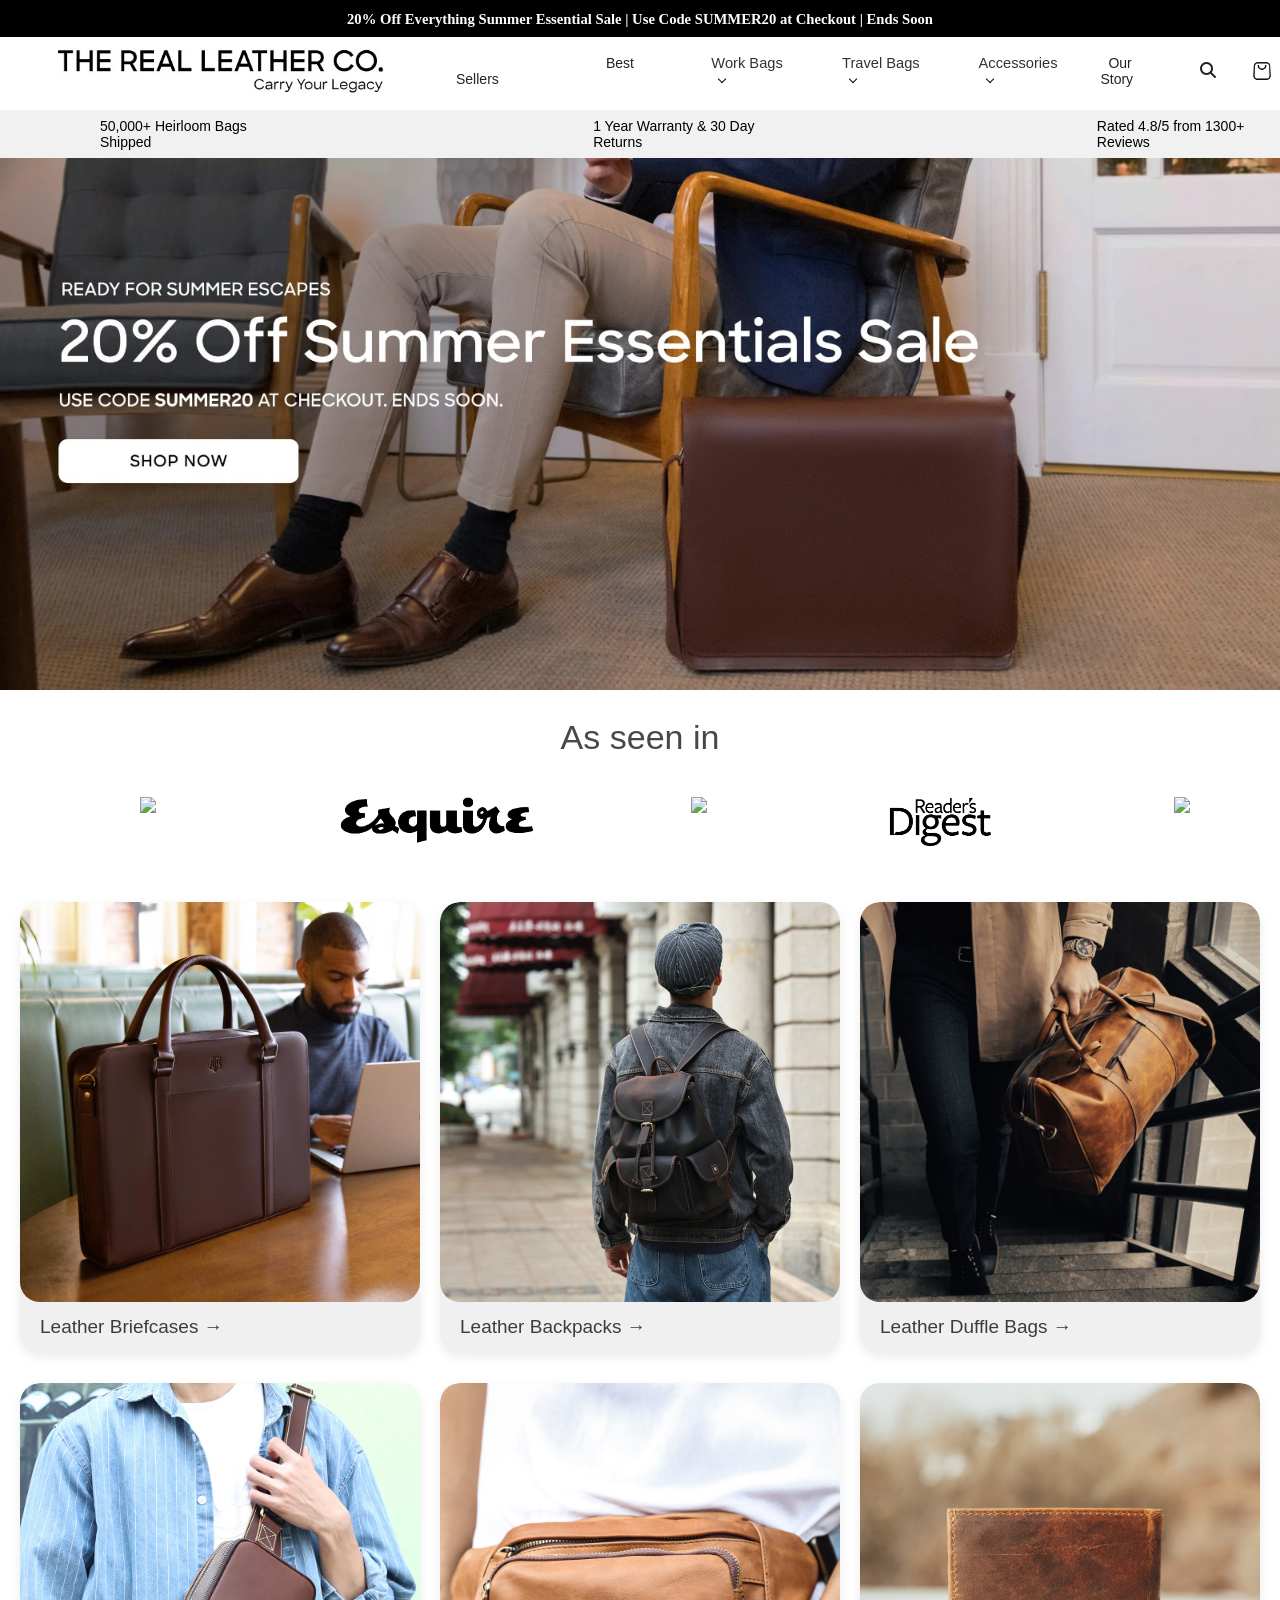
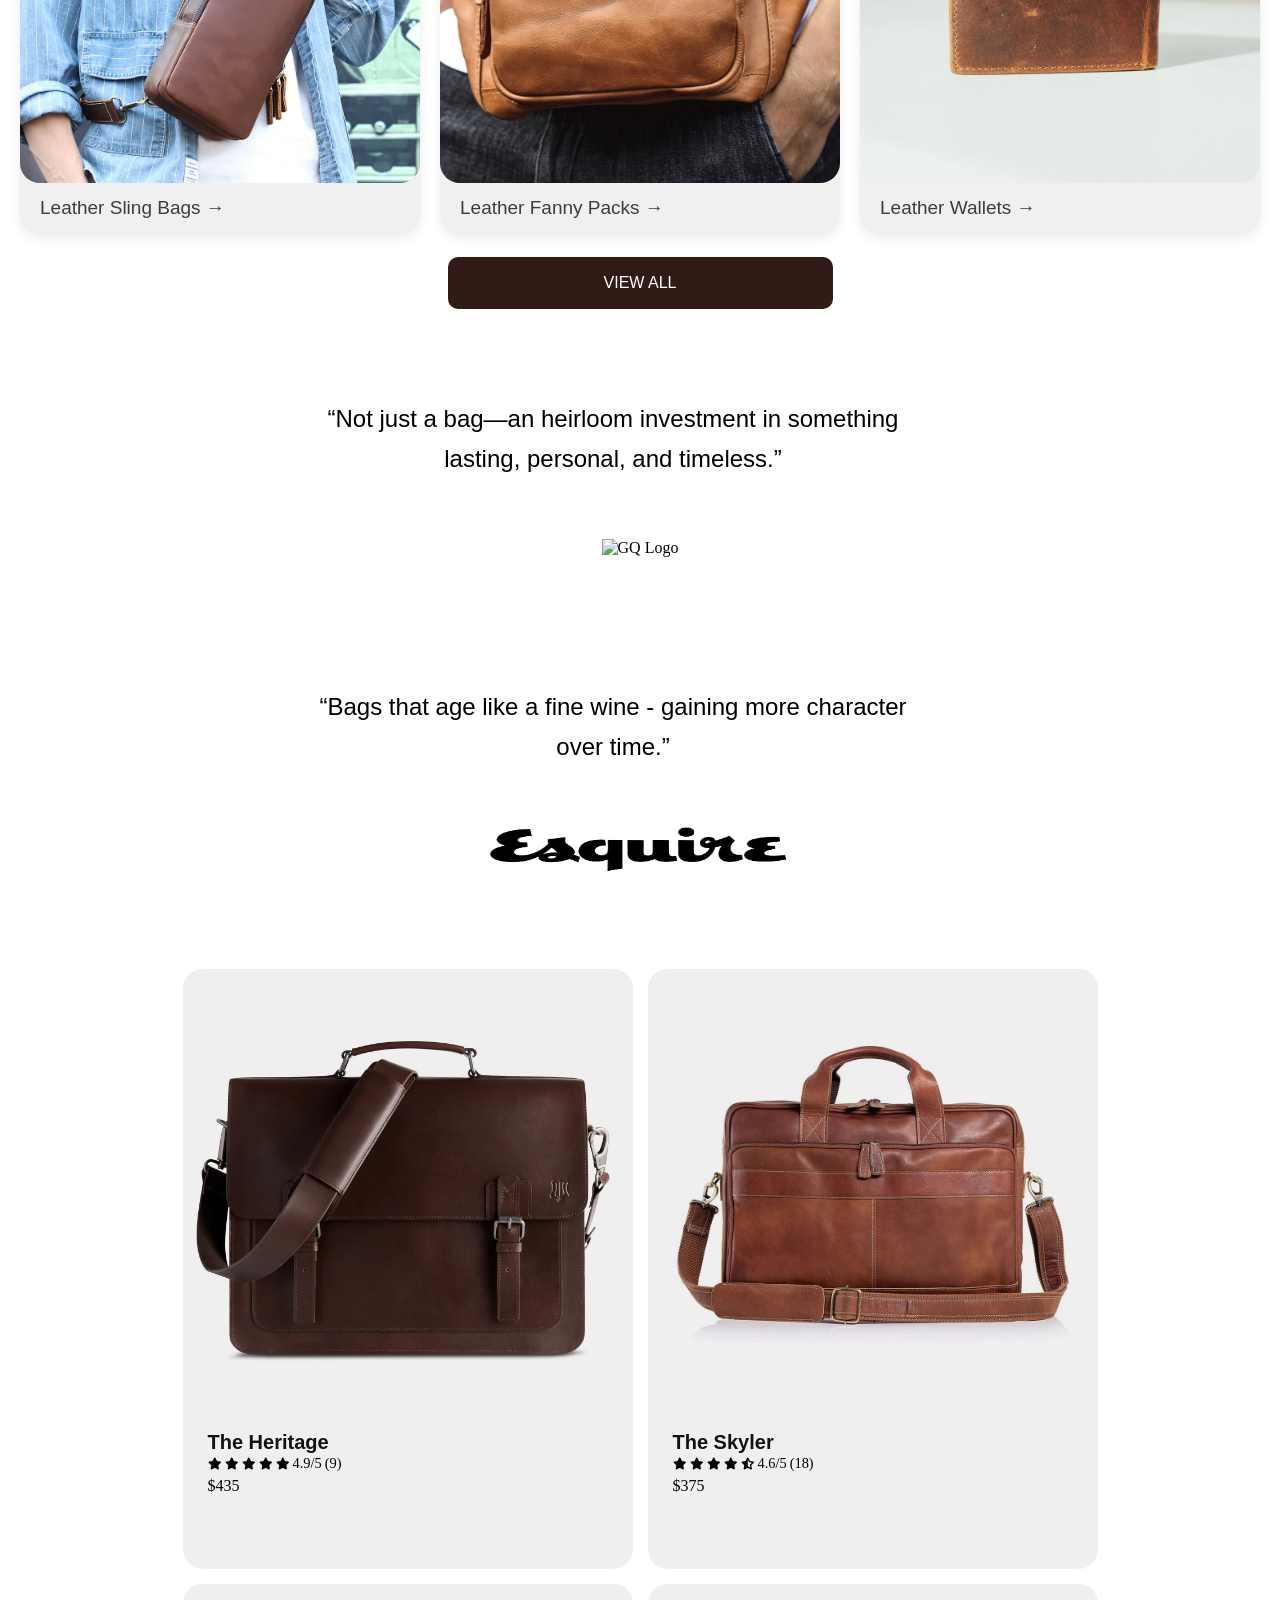
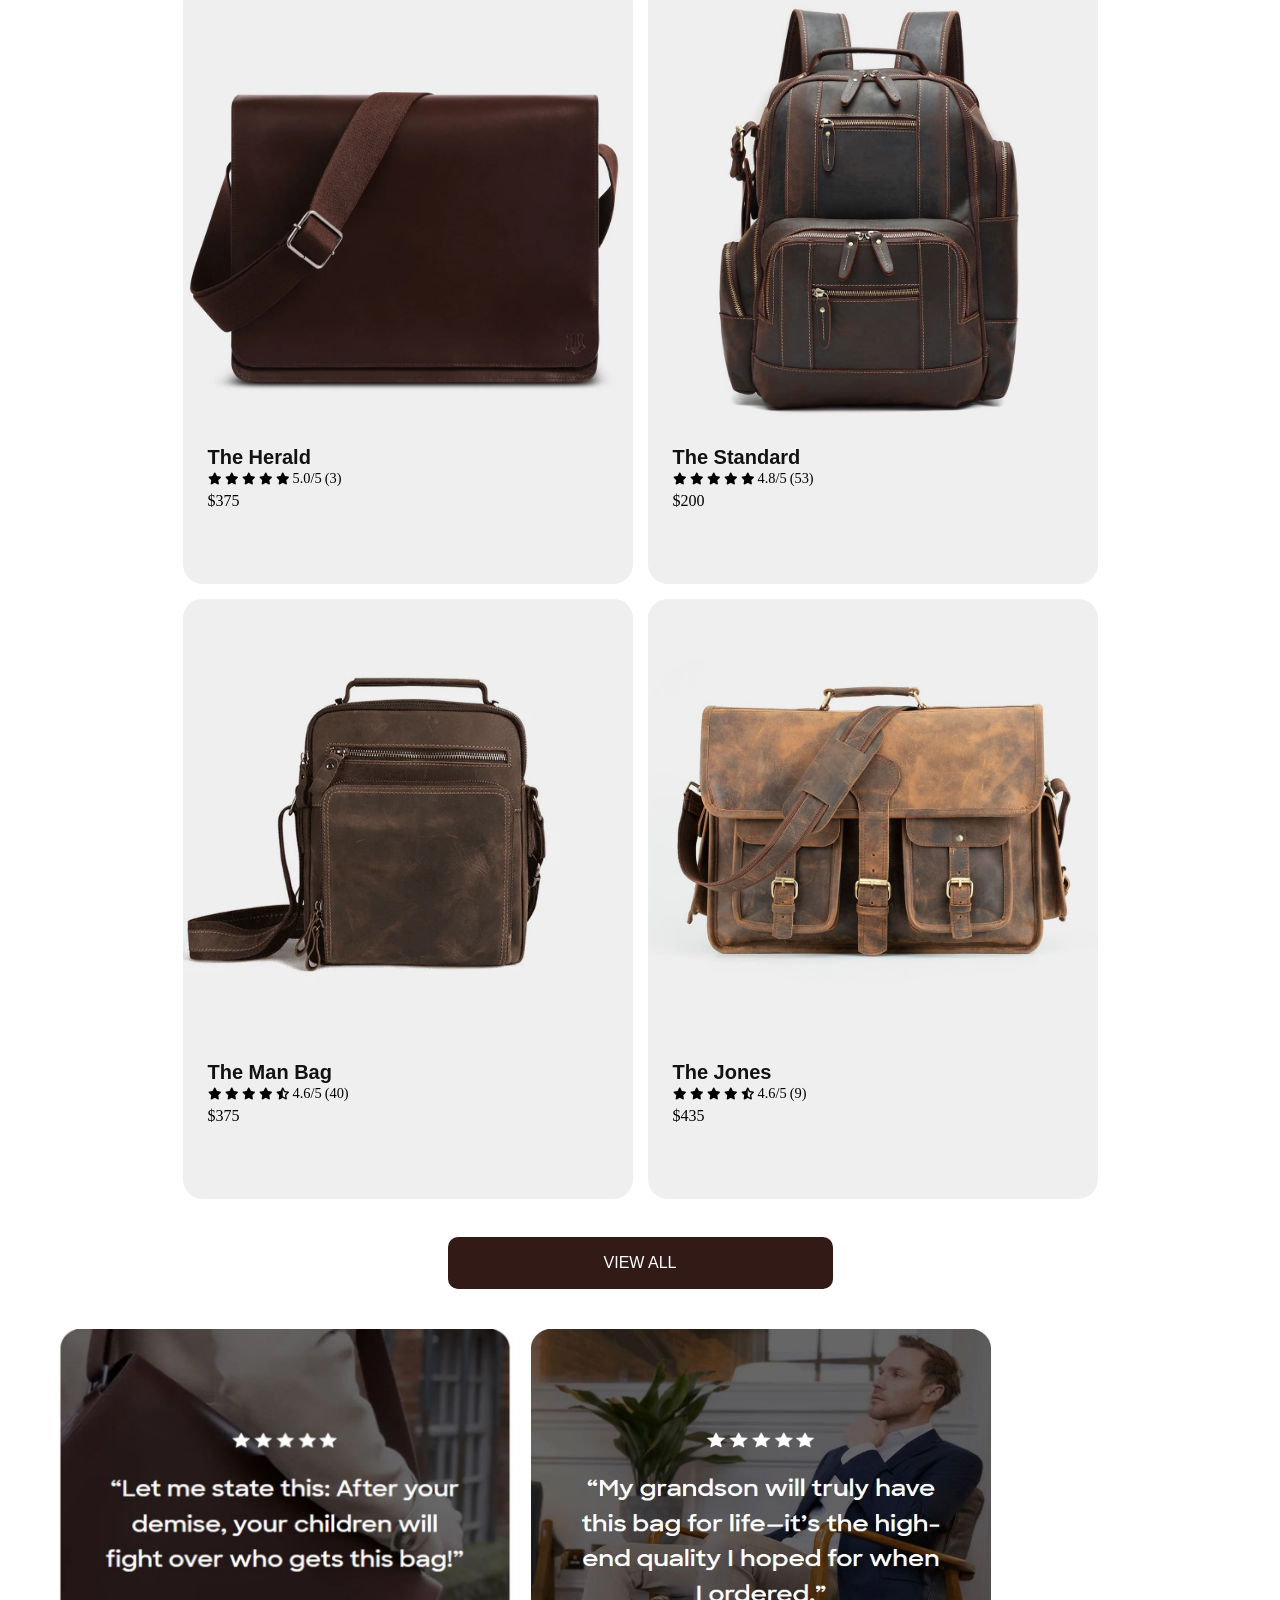
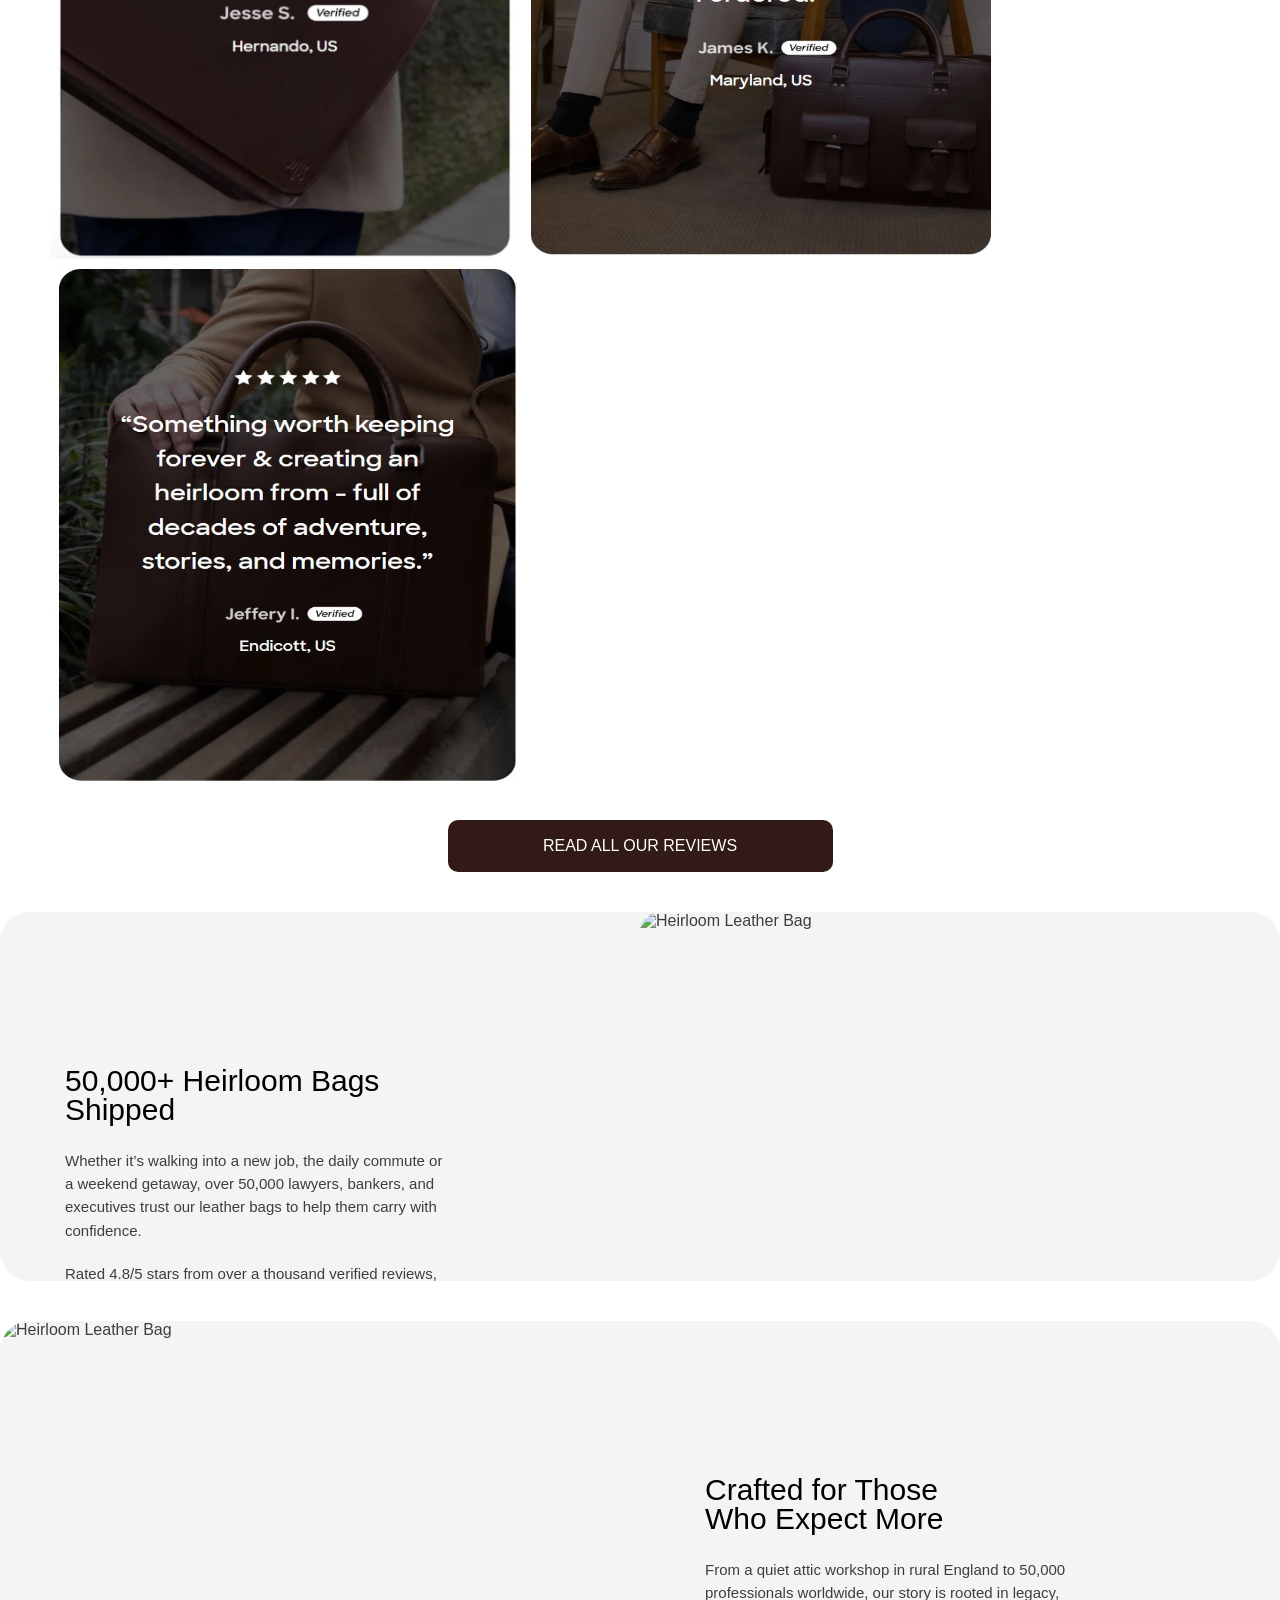
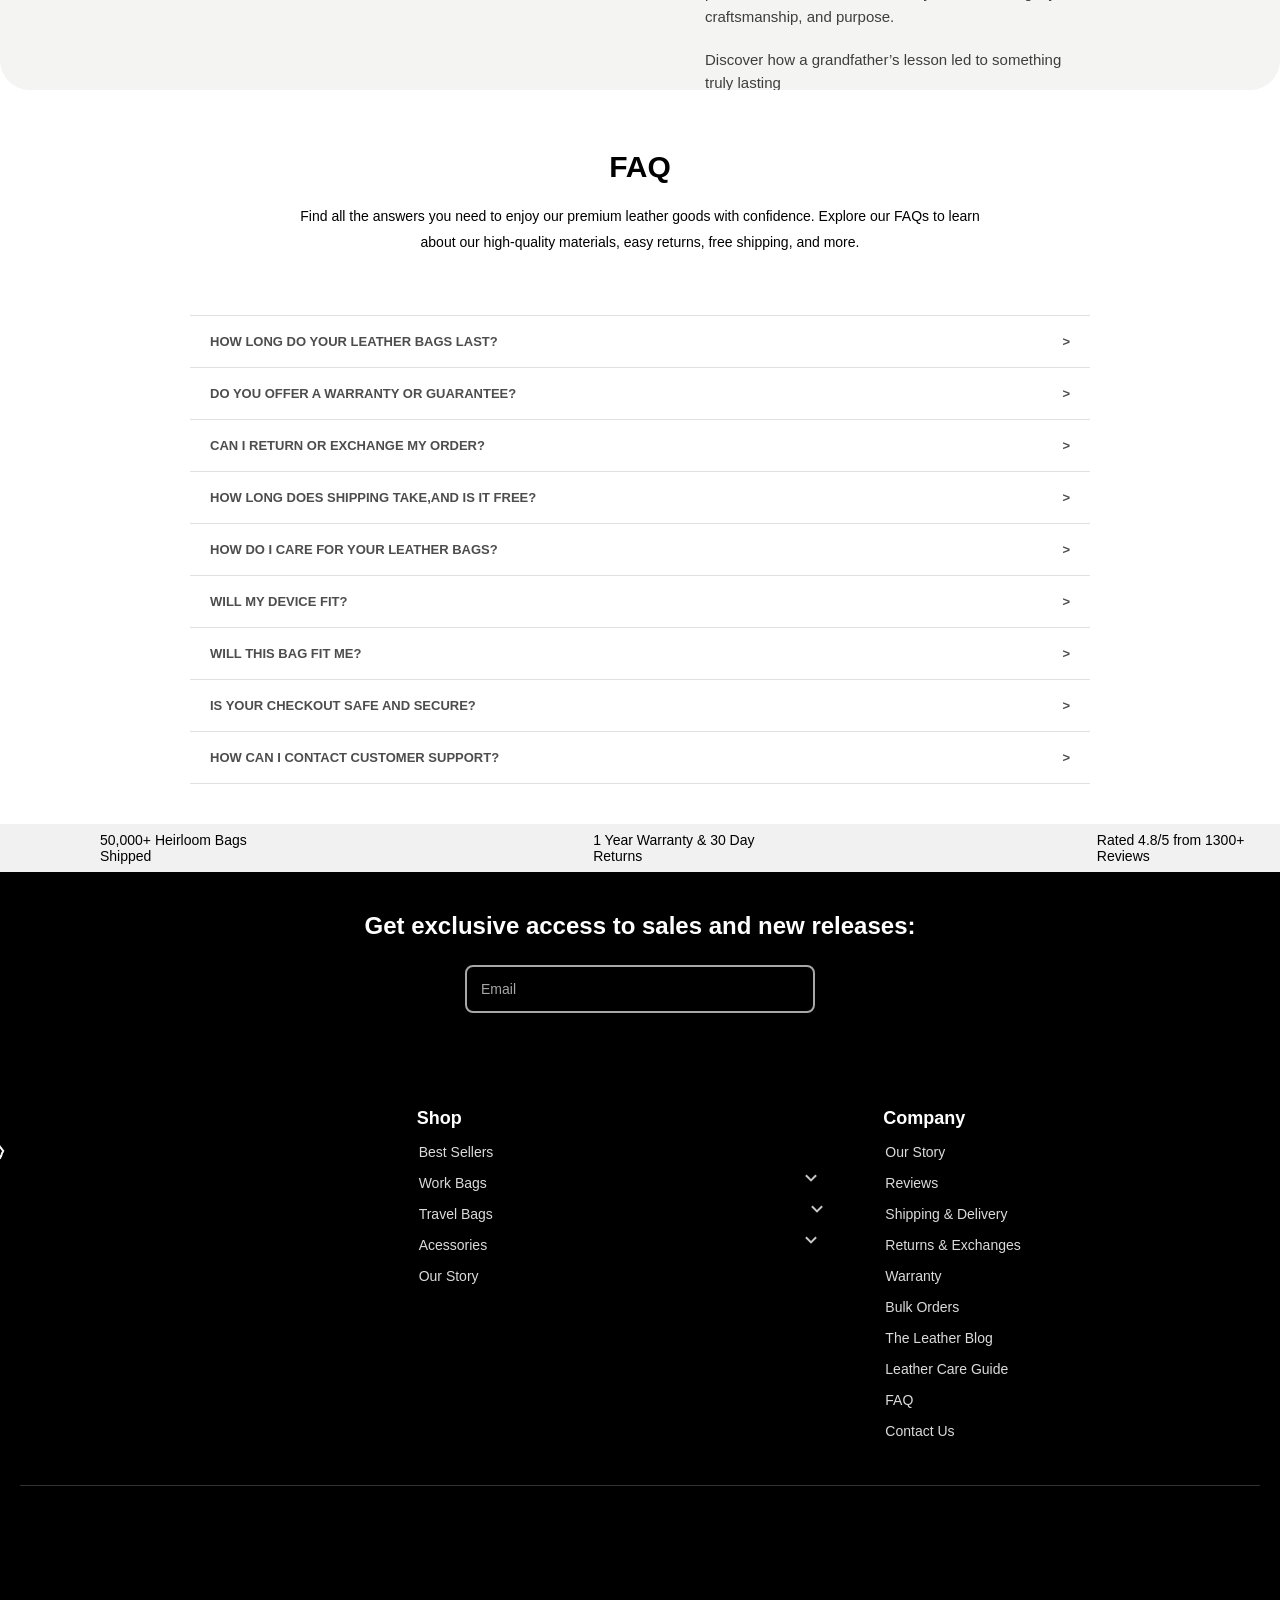
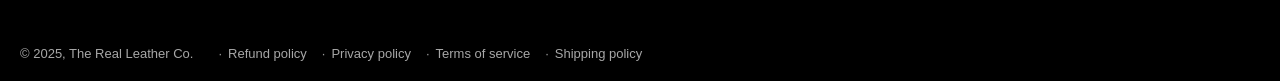
==== realleathercompany.html @ cefaa4c7 "Initial commit" ====
<!DOCTYPE html>
<html>
<head>
    <meta charset="UTF-8">
    <meta name="viewport" content="width=device-width, initial-scale=1.0">   
    <link rel="stylesheet" type="text/css" href="stylesheet.css">
    <link rel="stylesheet" href="https://cdnjs.cloudflare.com/ajax/libs/font-awesome/6.5.0/css/all.min.css">
    <link rel="stylesheet" href="https://cdnjs.cloudflare.com/ajax/libs/font-awesome/6.4.0/css/all.min.css">
    <title>The Real Leather Company Co</title>
</head>
<body>
    <!-- Header -->
    <header>
      <a href="" target="_blank">20% Off Everything Summer Essential Sale | Use Code SUMMER20 at Checkout | Ends Soon</a>
    </header>
    <nav>
      <ul class="navbar">
        <li>
          <a href="#">
            <img src="reallogo.jpeg" width="420px" style="padding-left: 35px;">
          </a>
        </li>
        <li><a href="#" style="padding-left: 150px;">Best Sellers</a></li>

    <!-- Work Bags -->
      <div class="menu1">
        <a href="#" class="menu-link">Work Bags<i class="arrow down"></i></a>
          <div class="dropmenu1">
            <div class="bagimage" style="margin-left: -150px;" >
                <div class="img-container"  style="height: 280px;  width: 500px">
                  <a href="#"><img src="navbar3.jpeg" alt="" class="zoom"  style="width: 100%; height: 100%; object-fit: cover;"></a>
                </div>
                <a href="#"><figcaption>Leather Briefcases</figcaption></a>
            </div>

                <div class="briefcase" >
                    <ul>
                      <li><a href="#" style="font-weight: bold;">Briefcases</a></li>
                      <li><a href="#">Leather Briefcases</a></li>
                      <li><a href="#">Leather Laptop Bags</a></li>
                      <li><a href="#">Leather Work Bags</a></li>
                      <li><a href="#">Leather Attache Cases</a></li>
                    </ul> 
                </div>

                <div class="messengerbag" style="padding-left: 80px;">
                      <ul>
                        <li><a href="#" style="font-weight: bold;">Messenger Bags</a></li>
                        <li><a href="#">Leather Messenger Bags</a></li>
                        <li><a href="#">Leather Satchel Bags</a></li>
                      </ul> 
                </div>

                <div class="professionals" style="padding-left: 90px;">
                      <ul>
                        <li><a href="#" style="font-weight: bold;">Professionals</a></li>
                        <li><a href="#">Pilot Bags</a></li>
                        <li><a href="#">Doctor Bags</a></li>
                        <li><a href="#">Teacher Bags</a></li>
                        <li><a href="#">Lawyer Bags</a></li>
                        <li><a href="#">Photographer Bags</a></li>
                      </ul> 
                </div>
        
          </div>
    </div>

      <!-- Travel Bags -->
      <div class="menu2">
        <a href="#" class="menu-link">Travel Bags<i class="arrow down"></i></a>
          <div class="dropmenu2">
            <div class="bagimage2" style="margin-left: -150px; ">
                <div class="img-container" style="height: 280px; width: 500px">
                    <a href="#"><img src="navbar2.jpeg" alt="" class="zoom" style="width: 100%; height: 100%; object-fit: cover;"></a>
                </div>
                <a href="#"><figcaption>Leather Backpacks</figcaption></a>
            </div>

            <div class="backpack">
                      <ul>
                        <li><a href="#" style="font-weight: bold;">Backpacks</a></li>
                        <li><a href="#">Leather Backpacks</a></li>
                        <li><a href="#">School Backpacks</a></li>
                        <li><a href="#">College Backpacks</a></li>
                      </ul> 
                    </div>

            <div class="duffles" style="padding-left: 100px;">
                      <ul>
                        <li><a href="#" style="font-weight: bold;">Duffles</a></li>
                        <li><a href="#">Leather Duffle Bags</a></li>
                        <li><a href="#">Leather Travel Bags</a></li>
                        <li><a href="#">Leather Luggage</a></li>
                      </ul> 
                    </div>

            <div class="daybags" style="padding-left: 100px;">
                      <ul>
                        <li><a href="#" style="font-weight: bold;">Day Bags</a></li>
                        <li><a href="#">Leather Crossbody Bags</a></li>
                        <li><a href="#">Leather Sling Bags</a></li>
                        <li><a href="#">Leather Fanny Packs</a></li>
                        <li><a href="#">Leather Belt Bags</a></li>
                        <li><a href="#">Leather Toiletry Bags</a></li>
                      </ul> 
                    </div>
        </div>
    </div>

      <!-- Accessories -->
      <div class="menu3">
        <a href="#" class="menu-link">Accessories<i class="arrow down"></i></a>
          <div class="dropmenu3">
            <div class="bagimage2" style="margin-left: -150px; ">
                <div class="img-container" style="height: 280px;  width: 500px">
                  <a href="#"><img src="navbar1.jpeg" alt="" class="zoom" style="width: 100%; height: 100%; object-fit: cover;"></a>
                </div>
                <a href="#"><figcaption>Leather Wallets</figcaption></a>
            </div>

                    <div class="Acessories" >
                        <ul>
                          <li><a href="#" style="font-weight: bold; padding-bottom: 20px;">Acessories</a></li>
                          <li><a href="#">All Leather Acessories</a></li>
                          <li><a href="#">All Leather Goods</a></li>
                          <li><a href="#">Leather Care Items</a></li>
                        </ul> 
                    </div>

                    <div class="walletsjournals" style="padding-left: 120px;">
                        <ul>
                          <li><a href="#" style="font-weight: bold;">Wallets & Journals</a></li>
                          <li><a href="#">Leather Wallets</a></li>
                          <li><a href="#">Leather Card Holders</a></li>
                          <li><a href="#">Leather Journals</a></li>
                        </ul> 
                    </div>

                    <div class="Gifts" style="padding-left: 100px;">
                        <ul>
                          <li><a href="#" style="font-weight: bold;">Gifts</a></li>
                          <li><a href="#">Gifts for Him</a></li>
                          <li><a href="#">Gifts For Her</a></li>
                          <li><a href="#">Gifts Under $100</a></li>
                          <li><a href="#">Gifts $100-$200</a></li>
                          <li><a href="#">Gifts $200+</a></li>
                          <li><a href="#">Gifts Cards</a></li>
                        </ul> 
                    </div>
        </div>
    </div>

        <li><a href="#">Our Story</a></li>
        <li><a href="#" class="search-icon"><i class="fas fa-search"></i></a></li>
        <li><a href="#"><img src="bag.jpeg" width="20px" /></a></li>

</ul>
</nav>

    <!-- div1 -->
    <div class="div1">
    <p>50,000+ Heirloom Bags Shipped</p>
    <p>1 Year Warranty & 30 Day Returns</p>
    <p>Rated 4.8/5 from 1300+ Reviews</p>
    </div>
    <a class = "home-img" href=""><img src="img1.jpeg"></a>

    <!-- logos section -->
    <div class="seen">
        <p>As seen in</p>
    </div>
    <div class="logo">
        <img src="https://cdn.shopify.com/s/files/1/0101/4644/7423/files/GQ-Logo_1.png?v=1742488195">
        <img style="width: 250px;" src="logo5.png">
        <img style="margin-left: -30px;" src="https://cdn.shopify.com/s/files/1/0101/4644/7423/files/Travel___Leisure_Co._logo.png?v=1742645901">
        <img src="logo3.jpeg" >
        <img src="https://cdn.shopify.com/s/files/1/0101/4644/7423/files/Mask_group_2_1.png?v=1742645901">
    </div>


    <!-- Backpacks -->
<section class="backpacktypes">
    
        <div class="collections">
            <div class="c1">
                <a href="">
                <img src="img3.jpeg" width="470px">
                <p>Leather Briefcases&nbsp;→</p>
                </a>
            </div>
            <div class="c1">
                <a href="">
                <img src="img4.jpeg" width="470px">
                <p>Leather Backpacks&nbsp;→</p>
                </a>
            </div>
            <div class="c1">
                <a href="">
                <img src="image.png" width="470px">
                <p>Leather Duffle Bags&nbsp;→</p>
                </a>
            </div>
            
        </div>
         <div class="collections">
            <div class="c1">
                <a href="">
                <img src="image1.png" width="470px">
                <p>Leather Sling Bags&nbsp;→</p>
                </a>
            </div>
            <div class="c1">
                <a href="">
                <img src="img6.jpeg" width="470px">
                <p>Leather Fanny Packs&nbsp;→</p>
                </a>
            </div>
            <div class="c1">
                <a href="">
                <img src="navbar1.png"width="470px">
                <p>Leather Wallets&nbsp;→</p>
                </a>
            </div>
            </div>
        </div>
  <div class="view-all">
    <a href="#" class="btn">VIEW ALL</a>
  </div>
</section>


  <!-- Logo-item -->
<section class="logos">
  <div class="logo-item">
    <p>“Not just a bag—an heirloom investment in something lasting, personal, and timeless.”</p>
    <img src="https://cdn.shopify.com/s/files/1/0101/4644/7423/files/GQ-Logo_1.png?v=1742488195" alt="GQ Logo">
  </div>
  <div class="logo-item">
    <p>“Bags that age like a fine wine - gaining more character over time.”</p>
    <img src="logo5.png" alt="Esquire Logo">
  </div>
</section>


    <!--Images-->
    <div class="images">
  
        <div class="hover-box">
            <a href="#">
            <img  src="bag1.jpeg" class="img-default">
            <img src="h1.jpeg" class="img-hover">
            <p class="bag-types">The Heritage</p>
                <div class="rating">
                    <i class="fas fa-star"></i>
                    <i class="fas fa-star"></i>
                    <i class="fas fa-star"></i>
                    <i class="fas fa-star"></i>
                    <i class="fas fa-star"></i>
                    <span class="rating-score">4.9/5</span>
                    <span class="rating-count">(9)</span>
                </div>
                <p class="dollar-price">$435</p>
            </a>
        </div>

        <div class="hover-box">
            <a href="#">
            <img src="bag2.jpeg" class="img-default">
            <img src="bag3.jpeg" class="img-hover">
            <p class="bag-types">The Skyler</p>
                <div class="rating">
                    <i class="fas fa-star"></i>
                    <i class="fas fa-star"></i>
                    <i class="fas fa-star"></i>
                    <i class="fas fa-star"></i>
                    <i class="fas fa-star-half-alt"></i>
                    <span class="rating-score">4.6/5</span>
                    <span class="rating-count">(18)</span>
                </div>
                <p class="dollar-price">$375</p>
            </a>
        </div>

        <div class="hover-box">
            <a href="#">
            <img src="h3.jpeg" class="img-default">
            <img src="h4.jpeg" class="img-hover">
            <p class="bag-types">The Herald</p>
                <div class="rating">
                    <i class="fas fa-star"></i>
                    <i class="fas fa-star"></i>
                    <i class="fas fa-star"></i>
                    <i class="fas fa-star"></i>
                    <i class="fas fa-star"></i>
                    <span class="rating-score">5.0/5</span>
                    <span class="rating-count">(3)</span>
                </div>
                <p class="dollar-price">$375</p>
            </a>
        </div>

        <div class="hover-box">
            <a href="#">
            <img src="hoverpics6.png" class="img-default">
            <img src="hoverpics1.png" class="img-hover">
            <p class="bag-types">The Standard </p>
                <div class="rating">
                    <i class="fas fa-star"></i>
                    <i class="fas fa-star"></i>
                    <i class="fas fa-star"></i>
                    <i class="fas fa-star"></i>
                    <i class="fas fa-star"></i>
                    <span class="rating-score">4.8/5</span>
                    <span class="rating-count">(53)</span>
                </div>
                <p class="dollar-price">$200</p>
            </a>
        </div>

        <div class="hover-box">
            <a href="#">
            <img src="hoverpics5.png" class="img-default">
            <img src="hoverpics3.png" class="img-hover">
            <p class="bag-types">The Man Bag</p>
                <div class="rating">
                    <i class="fas fa-star"></i>
                    <i class="fas fa-star"></i>
                    <i class="fas fa-star"></i>
                    <i class="fas fa-star"></i>
                    <i class="fas fa-star-half-alt"></i>
                    <span class="rating-score">4.6/5</span>
                    <span class="rating-count">(40)</span>
                </div>
                <p class="dollar-price">$375</p>
            </a>
        </div>

        <div class="hover-box">
            <a href="#">
            <img src="hoverpics2.png" class="img-default">
            <img src="hoverpics4.png" class="img-hover">
            <p class="bag-types">The Jones</p>
                <div class="rating">
                    <i class="fas fa-star"></i>
                    <i class="fas fa-star"></i>
                    <i class="fas fa-star"></i>
                    <i class="fas fa-star"></i>
                    <i class="fas fa-star-half-alt"></i>
                    <span class="rating-score">4.6/5</span>
                    <span class="rating-count">(9)</span>
                </div>
                <p class="dollar-price">$435</p>
            </a>
        </div>

      <div class="view-all">
        <a href="#" class="btn">VIEW ALL</a>
      </div>
    </div>


      <!-- Reviews -->
        <div class="reviews">
        <img src="r3.jpeg" >
        <img src="r1.jpeg" >
        <img  src="r2.jpeg" >
    </div>  

    <div class="view-all">
      <a href="#" class="btn">READ ALL OUR REVIEWS</a>
    </div>
    
    <!-- Features -->
<section class="feature-section">
  <div class="feature-wrapper">
    <div class="feature-text">
        <div class="text">
      <h2>50,000+ Heirloom Bags Shipped</h2>
      <p>
        Whether it’s walking into a new job, the daily commute or a weekend getaway,
        over 50,000 lawyers, bankers, and executives trust our leather bags to help
        them carry with confidence.
      </p>
      <p>
        Rated 4.8/5 stars from over a thousand verified reviews, our timeless designs and
        heirloom quality craftsmanship are built to impress – wherever life takes you.
      </p>
      <a href="/collections/best-sellers-1" class="feature-btn">SHOP BEST SELLERS</a>
    </div>
    </div>
    <div class="feature-image">
      <img src="https://cdn.shopify.com/s/files/1/0101/4644/7423/files/Frame_2_15_1.jpg?v=1742637515" alt="Heirloom Leather Bag" />
    </div>
  </div>
</section>

<section class="feature-section">
  <div class="feature-wrapper">
    <!-- Move image first -->
    <div class="feature-image">
      <img src="https://cdn.shopify.com/s/files/1/0101/4644/7423/files/Frame_2_14_1.jpg?v=1742573215" alt="Heirloom Leather Bag" />
    </div>
    <!-- Then text block -->
    <div class="feature-text">
      <div class="text">
        <h2>Crafted for Those <br> Who Expect More</h2>
        <p>
          From a quiet attic workshop in rural England to 50,000 professionals worldwide, our story is rooted in legacy, craftsmanship, and purpose.
        </p>
        <p>
          Discover how a grandfather’s lesson led to something truly lasting
        </p>
        <a href="/collections/best-sellers-1" class="feature-btn">READ OUR STORY</a>
      </div>
    </div>
  </div>
</section>

  <!-- Faq -->
<div class="faq">
  <h2>FAQ</h2>
  <p>
    Find all the answers you need to enjoy our premium leather goods with confidence. Explore our FAQs to learn about our high-quality materials, easy returns, free shipping, and more.
  </p>
</div>

   <div class="faq-accordion">
    <div class="faq-item">
      <button class="faq-question">HOW LONG DO YOUR LEATHER BAGS LAST?</button>
      <div class="faq-answer">
        <p>To make our leather bags, we use only the finest full grain leather, reinforced hardware and expert craftsmanship. With proper care, they’ll age beautifully and only get better over the years. Many of our customers see them as heirlooms in the making.</p>
      </div>
    </div>

    <div class="faq-item">
      <button class="faq-question">DO YOU OFFER A WARRANTY OR GUARANTEE?</button>
      <div class="faq-answer">
        <p>All our bags come with a 1-year warranty covering manufacturing defects. We’ll repair or replace your bag if anything goes wrong. Read more on our <a href=""> Warranty Policy.</a></p>
      </div>
    </div>

    <div class="faq-item">
      <button class="faq-question">CAN I RETURN OR EXCHANGE MY ORDER?</button>
      <div class="faq-answer">
        <p>Absolutely—we offer hassle-free returns within 30 days and exchanges are also available. We’ll make sure you end up with the right piece. Read more on our <a href=""> Returns Policy.</a></p>
      </div>
    </div>

    <div class="faq-item">
      <button class="faq-question">HOW LONG DOES SHIPPING TAKE,AND IS IT FREE?</button>
      <div class="faq-answer">
        <p>Your order will be processed within 1-2 days, and then delivery typically takes 2-5 days. Best of all, shipping is free to the contiguous US, UK, and Canada. Read more on our <a href="">Shipping Policy.</a></p>
      </div>
    </div>

    <div class="faq-item">
      <button class="faq-question">HOW DO I CARE FOR YOUR LEATHER BAGS?</button>
      <div class="faq-answer">
        <p>To keep our bags looking their best, we recommend regular conditioning with a leather cream and avoiding prolonged exposure to water. For more information, read our <a href=""> leather care guide.</a></p>
      </div>
    </div>

    <div class="faq-item">
  <button class="faq-question">WILL MY DEVICE FIT?</button>
  <div class="faq-answer">
    <p>To check if your device fits any product:</p><br>
    <ol>
      <li>Measure diagonally across your screen (only the screen, not the frame or edges).</li><br>
      <li>Round down to the nearest whole inch (e.g., 15.6” becomes 15”).</li><br>
      <li>If your measurement is equal to or smaller than the size given on the product page, your device will fit. If larger, consider a different bag size.</li><br>
    </ol>
    <p>
      Example: A 14–inch laptop will fit any bag labeled for up to 15–inch devices.
    </p><br>
  </div>
</div>

    <div class="faq-item">
      <button class="faq-question">WILL THIS BAG FIT ME?</button>
      <div class="faq-answer">
        <p>Yes - our leather bags are designed for all body sizes, with adjustable shoulder and backpack straps available on our leather goods.

        Real leather is naturally heavier, so we’ve made the straps easy to adjust for maximum comfort and effortless carrying.</p>
      </div>
    </div>

    <div class="faq-item">
      <button class="faq-question">IS YOUR CHECKOUT SAFE AND SECURE?</button>
      <div class="faq-answer">
        <p>Yes—our site uses full SSL encryption and secure payment providers. We accept all major credit cards, PayPal, and pay-in-4 options.</p>
      </div>
    </div>

    <div class="faq-item">
      <button class="faq-question">HOW CAN I CONTACT CUSTOMER SUPPORT?</button>
      <div class="faq-answer">
        <p>Our leather experts are here to help. Reach out anytime via our <a href=""> contact page</a> and we’ll get back to you quickly.</p>
      </div>
    </div>

  </div>
  <script src="script.js"></script>

    <!-- div3 -->
    <div class="div3">
        <p>50,000+ Heirloom Bags Shipped</p>
        <p>1 Year Warranty & 30 Day Returns</p>
        <p>Rated 4.8/5 from 1300+ Reviews</p>
    </div>
    
    <!-- Footer -->
 <footer class="site-footer">
  <!-- Signup Section (centered) -->
<div class="footer-signup">
  <h2>Get exclusive access to sales and new releases:</h2>
  
  <div class="floating-label-group">
    <input type="email" id="email" placeholder=" " required />
    <label for="email">Email</label>
  </div>
</div>

<div class="footer-columns">
    <!-- Logo Section-->
    <div class="footer-logo">
      <img src="footerlogo.png" alt="Logo" />
    </div>

    <!-- Shop Links -->
<div class="footer-column">
  <h2>Shop</h2>
  <ul>
    <li><a href="#">Best Sellers</a></li>
    <li class="menu-item has-dropdown">
      <a href="#" class="toggle-dropdown">Work Bags <i class="arrow1"></i></a>
      <div class="dropdown-menu">
        <div class="img-container">
          <img src="navbar3.jpeg" class="zoom" alt="Leather Briefcase">
        </div>
          <p class="menu-img-caption">Leather Briefcases</p>
          <div class="label1">
          <h4>Briefcases</h4>
          </div>
        <div class="dropdown-section">
          <ul>
            <li><a href="#">Leather Briefcases</a></li>
            <li><a href="#">Leather Laptop Bags</a></li>
            <li><a href="#">Leather Work Bags</a></li>
            <li><a href="#">Leather Attache Cases</a></li>
          </ul>
        </div>
        <div class="label1">
          <h4>Messenger Bags</h4>
          </div>
        <div class="dropdown-section">
          <ul>
            <li><a href="#">Leather Messenger Bags</a></li>
            <li><a href="#">Leather Satchel Bags</a></li>
          </ul>
        </div>
        <div class="label1">
          <h4>Professionals</h4>
          </div>
        <div class="dropdown-section">
          <ul>
            <li><a href="#">Pilot Bags</a></li>
            <li><a href="#">Doctor Bags</a></li>
            <li><a href="#">Teacher Bags</a></li>
            <li><a href="#">Lawyer Bags</a></li>
            <li><a href="#">Photographer Bags</a></li>
          </ul>
        </div>
      </div>
    </li>
        
    <!-- 2nd footer drop down menu -->
    <li class="menu-item has-dropdown">
      <a href="#" class="toggle-dropdown">Travel Bags <i class="arrow1"></i></a>
      <div class="dropdown-menu">
        <div class="img-container">
          <img src="navbar2.jpeg" class="zoom" alt="Leather Backpack">
        </div>
          <p class="menu-img-caption">Leather Backpacks</p>
          <div class="label1">
          <h4>Backpacks</h4>
          </div>
        <div class="dropdown-section">
          <ul>
            <li><a href="#">Leather Backpacks</a></li>
            <li><a href="#">School Backpacks</a></li>
            <li><a href="#">College Backpacks</a></li>

          </ul>
        </div>
        <div class="label1">
          <h4>Duffles</h4>
          </div>
        <div class="dropdown-section">
          <ul>
            <li><a href="#">Leather Duffle Bags</a></li>
            <li><a href="#">Leather Travel Bags</a></li>
            <li><a href="#">Leather Luggage</a></li>
          </ul>
        </div>
        <div class="label1">
          <h4>Day Bags</h4>
          </div>
        <div class="dropdown-section">
          <ul>
            <li><a href="#">Leather Crossbody Bags</a></li>
            <li><a href="#">Leather Sling Bags</a></li>
            <li><a href="#">Leather Fanny Packs</a></li>
            <li><a href="#">Leather Belt Bags</a></li>
            <li><a href="#">Leather Toiletry Bags</a></li>
          </ul>
        </div>
      </div>
    </li>

    <!-- 3rd footer drop down menu -->
    <li class="menu-item has-dropdown">
      <a href="#" class="toggle-dropdown">Acessories<i class="arrow1"></i></a>
      <div class="dropdown-menu">
        <div class="img-container">
          <img src="navbar2.jpeg" class="zoom" alt="Leather wallet">
        </div>
          <p class="menu-img-caption">Leather Wallets</p>
          <div class="label1">
          <h4>Acessories</h4>
          </div>
        <div class="dropdown-section">
          <ul>
            <li><a href="#">All Leather Acessories</a></li>
            <li><a href="#">All Leather Goods</a></li>
            <li><a href="#">Leather Care Items</a></li>

          </ul>
        </div>
        <div class="label1">
          <h4>Wallets & Journals</h4>
          </div>
        <div class="dropdown-section">
          <ul>
            <li><a href="#">Leather Wallets</a></li>
            <li><a href="#">Leather Card Holders</a></li>
            <li><a href="#">Leather Journals</a></li>
          </ul>
        </div>
        <div class="label1">
          <h4>Gifts</h4>
          </div>
        <div class="dropdown-section">
          <ul>
            <li><a href="#">Gifts for Him</a></li>
            <li><a href="#">Gifts for Her</a></li>
            <li><a href="#">Gifts under $100</a></li>
            <li><a href="#">Gifts $100-$200</a></li>
            <li><a href="#">Gifts $200+</a></li>
            <li><a href="#">Gifts Cards</a></li>
          </ul>
        </div>
      </div>
    </li>

    <li><a href="#">Our Story</a></li>
  </ul>
</div>

    <!-- Company Links -->
    <div class="footer-column">
      <h2>Company</h2>
      <ul>
        <li><a href="#">Our Story</a></li>
        <li><a href="#">Reviews</a></li>
        <li><a href="#">Shipping & Delivery</a></li>
        <li><a href="#">Returns & Exchanges</a></li>
        <li><a href="#">Warranty</a></li>
        <li><a href="#">Bulk Orders</a></li>
        <li><a href="#">The Leather Blog</a></li>
        <li><a href="#">Leather Care Guide</a></li>
        <li><a href="#">FAQ</a></li>
        <li><a href="#">Contact Us</a></li>
      </ul>
    </div>
  </div>

  <!-- Bottom Legal Section -->
  <div class="footer-bottom">
    <div class="footer-legal">
      <span>© 2025, The Real Leather Co.</span>
      <a href="#">Refund policy</a>
      <a href="#">Privacy policy</a>
      <a href="#">Terms of service</a>
      <a href="#">Shipping policy</a>
    </div>
  </div>
  <script src="footer.js"></script>
</footer>
<button id="scrollToTopBtn" title="Go to top">↑</button>

<script src="scrollupbutton.js"></script>

</body>
</html>
---- stylesheet.css ----
* {
  margin: 0;
  padding: 0;
  box-sizing: border-box;

}

/*font*/
@font-face {
  font-family: 'Sharp Sans';
  src: url('https://therealleathercompany.com/cdn/shop/files/Sharp-Sans-Semibold.ttf?v=1737630650') format('truetype');
  font-weight: bolder;
  font-style:normal;
}
@font-face {
  font-family: 'Sharp Sans Medium';
  src: url('https://therealleathercompany.com/cdn/shop/files/Sharp-Sans-Semibold.ttf?v=1737630650') format('truetype');
  font-style: normal;
}

@font-face {
  font-family: 'Sharp Sans Semibold';
  src: url('https://therealleathercompany.com/cdn/shop/files/Sharp-Sans-Semibold.ttf?v=1737630650') format('truetype');
  font-style: normal;
}

/*header layout*/
header{
    background-color: black;
    text-align: center;
    height: 100%;
    width: 100%;
    padding: 0.6em 0;
}
header a{
    font-family: Sharp Sans Medium;
    font-size: 14.6667px;
    font-weight: 600;
    color: white;
    text-decoration: none;
    text-align: center;
    padding: 100px 0;
}
a:hover {
    text-decoration: underline;
}
ul{
    list-style-type: none;
}
/* button*/
button{
    color: antiquewhite;
    text-align: center;
    background-color: rgb(68, 0, 0);
    border-radius: 3px;
    padding: 10px;

}

a:hover{
    text-decoration: underline; 
}
/* Navbar layout */
.navbar {
  display: flex;
  list-style-type: none;
  gap: 20px;
  background-color: white;
  align-items: center;
}

/* Links */
.navbar li a {
  text-decoration: none;
  font-family: "Sharp Sans Medium", sans-serif;
  color: #222;
  font-size: 14px;
  padding: 8px 8px;
}

/* image used ina nav*/
.navbar img {
  vertical-align: middle;
}

/* Icons */
.search-icon i {
  font-size: 16px;
  color: #222;
}
/* Underline only top navbar text links */
.navbar > li > a:hover {
  text-decoration: underline;
}

/* EXCEPT: Do NOT underline icons */
.navbar > li > a > i:hover,
.navbar > li > a > img:hover {
  text-decoration: none;
}

/*vertical text line */
.div1{
    display: flex;
    gap: 320px;
    text-align: left;
    background-color: rgb(241, 241, 241);
    font-family: "Sharp Sans Semibold", sans-serif;
    font-size: 14px;
    font-weight: 400;
    font-weight: normal;
    text-transform: none;
    color: #000000;
    padding: 8px ;
    padding-left: 100px;
}

/*vertical text line */
.div3{
    display: flex;
    gap: 320px;
    text-align: left;
    background-color: rgb(241, 241, 241);
    font-family: "Sharp Sans Semibold", sans-serif;
    font-size: 14px;
    font-weight: 400;
    font-weight: normal;
    text-transform: none;
    color: #000000;
    padding: 8px ;
    padding-left: 100px;
}

.seen p{
    font-family: "Sharp Sans Semibold", sans-serif;
    font-size: 34px;
    font-weight: 400;
    font-weight: normal;
    text-align: center; 
    color: rgba(9, 9, 9, 0.747);
    margin-top: -26px;
    

}

.logo {
    display: flex;
    justify-content: space-between;             
    padding: 50px 40px;
    margin-left: 50px;
    margin-right: 50px; 
    margin-top: -60px;
    margin-bottom: -35px;

}

.logo img {
    max-height: 50px;  
    max-width: 460px;             
    padding-left:50px;
    gap: 8px;
  
}

/* Bags collection container */
.backpacktypes {
  padding: 40px 20px;
  background-color: #ffffff;
  max-width: 1440px;
  margin: auto;
}

/* Rows of collections */
.collections {
  display: flex;
  flex-direction: row;
  justify-content: space-between;
  gap: 20px;
  margin-bottom: 30px;
  flex-wrap: wrap;
}

/* Individual collection card */
.c1 {
  flex: 1;
  min-width: 300px;
  max-width: 100%;
  border-radius: 20px;
  overflow: hidden;
  box-shadow: 0 4px 12px rgba(0, 0, 0, 0.08);
  transition: transform 0.3s ease;
  background-color: #f0f0f0;
}


/* Image inside each card */
.collections img {
  width: 100%;
  height: auto;
  display: block;
  border-radius: 20px; /* already handled by .c1 */
  background-color: rgb(239, 239, 239);
}

/* Paragraph under image */
.collections p {
  box-sizing: border-box;
  color: rgba(0, 0, 0, 0.75);
  cursor: pointer;
  display: inline;
  font-family: "Sharp Sans Medium", sans-serif;
  font-size: 19px;
  font-style: normal;
  font-weight: 400;
  padding-left: 20px;
  height: auto;
  letter-spacing: normal;
  line-height: 50.8px;
  text-align: left;
  width: auto;
  word-break: break-word;
  margin-block-start: -20px;
}

.collections a {
  text-decoration: none;
}
/* Remove underline and set color for links */
.collections a:hover {
  text-decoration: none;
}

/* Button under the section */
.view-all {
  text-align: center;
}

.view-all .btn {
  background-color: rgb(50, 26, 22);
   margin-top: -100px;
  background-image: none;
  border-bottom-left-radius: 10px;
  border-bottom-right-radius: 10px;
  border-top-left-radius: 10px;
  border-top-right-radius: 10px;
  box-sizing: border-box;
  color: rgb(255, 255, 255);
  cursor: pointer;
  display: inline-block;
  font-family: 'Sharp-Sans-Medium', sans-serif;
  font-size: 16px;
  font-style: normal;
  font-weight: 400;
  height: 52px;
  letter-spacing: normal;
  line-height: 16px;
  outline-color: rgb(255, 255, 255);
  outline-style: none;
  outline-width: 0px;
  padding-bottom: 18px;
  padding-left: 90.6375px;
  padding-right: 90.6375px;
  padding-top: 18px;
  text-align: center;
  text-decoration-line: none;
  text-decoration-color: rgb(255, 255, 255);
  text-decoration-style: solid;
  text-decoration-thickness: auto;
  width: 385px;
}

.bestseller{
    display: flex;
    gap: 100px;
}
.bestseller1{
    display: flex;
    gap: 100px;
}
.faq{
    text-align: center;
}
a.qs{
    text-decoration: none;
    text-align: center;
    background-color: white;
}
.div2{
    display: flex;
    gap: 100px;
    text-align: center;
}
footer{
    background-color: black;
}
footer a{
    display: flex;
    color: aliceblue;
    text-decoration: none;
}
a:hover{
    text-decoration: underline;
}
.menu1 {
  position: relative;
  display: inline-block;
}

/* Drop down menus */
.menu-link {
  padding: 15px 16px;
  margin-top: -5px;
  color: rgb(50, 50, 50);
  text-decoration: none;
  font-size: 14.667px;
  display: inline-block;
  font-family: "Sharp Sans Medium", sans-serif;
}

.menu-link:hover {
  text-decoration: underline;
}


.dropmenu1 {
  display: none;
  position: absolute;
  top: 100%;
  left: 50%; /* center horizontally */
  transform: translateX(-50%); /* shift back by 50% of its own width */
  background-color: white;
  padding: 20px 180px; /* top/bottom: 20px, left/right: 40px */
  z-index: 999;
  white-space: nowrap;
  max-width:1400px;/* optional: ensures enough width */
  height: 320px;
  margin-top: 5px;
}

.menu1:hover .dropmenu1 {
  display: block;
}

.dropmenu1 > div {
  display: inline-block;
  vertical-align: top;
  margin-right: 30px;
}

ul {
  list-style: none;
  padding: 0;
  margin: 0;
}

ul li {
  margin-bottom: 5px;
  color: #222;
  font-size: 10px;
}


.dropmenu1 a {
  color:black;
  text-decoration: none;
}

.dropmenu1 a:hover {
  background-color: white;
}

.briefcase ul li:first-child,
.messengerbag ul li:first-child,
.professionals ul li:first-child {
  margin-bottom: 20px; /* adjust the gap size as needed */
}

.backpack ul li:first-child,
.duffles ul li:first-child,
.professionals ul li:first-child {
  margin-bottom: 20px; /* adjust the gap size as needed */
}

.Acessories ul li:first-child,
.walletsjournals ul li:first-child,
.Gifts ul li:first-child {
  margin-bottom: 20px; /* adjust the gap size as needed */
}


figcaption{
    text-align: center;
    padding-top: 8px;
    font-size: 13px;
    color: #222;
    font-family: "Sharp Sans Medium", sans-serif;
}
.img-container {
  width: 100%;
  height: 240px;
  overflow: hidden;
}

.zoom {
  width: 100%;
  height: 100%;
  object-fit: cover;
  transition: transform 3s ease;
}

.img-container:hover .zoom {
  transform: scale(1.15);
}

.menu2 {
  position: relative;
  display: inline-block;
}

.dropmenu2 {
  display: none;
  position: absolute;
  top: 100%;
  left: 50%; /* center horizontally */
  transform: translateX(-60%); /* shift back by 50% of its own width */
  background-color: white;
  padding: 20px 180px; /* top/bottom: 20px, left/right: 40px */
  z-index: 999;
  white-space: nowrap;
  max-width: 1400px; /* optional: ensures enough width */
  height: 320px;
  margin-top: 5px;
}

.menu2:hover .dropmenu2 {
  display: block;
}

.dropmenu2 > div {
  display: inline-block;
  vertical-align: top;
  margin-right: 20px;
}

.dropmenu2 a {
  color: black;
  text-decoration: none;
}

.dropmenu2 a:hover {
  background-color: white;
}
.menu3 {
  position: relative;
  display: inline-block;
}

.dropmenu3 {
  display: none;
  position: absolute;
  top: 100%;
  left: 50%; /* center horizontally */
  transform: translateX(-72%); /* shift back by 50% of its own width */
  background-color: white;
  padding: 20px 180px; /* top/bottom: 20px, left/right: 40px */
  z-index: 999;
  white-space: nowrap;
  max-width: 1400px; /* optional: ensures enough width */
  height: 320px;
  margin-top: 5px;
}

.menu3:hover .dropmenu3 {
  display: block;
}

.dropmenu3 > div {
  display: inline-block;
  vertical-align: top;
  margin-right: 20px;
}

.dropmenu3 a {
  color: black;
  text-decoration: none;
}

.dropmenu3 a:hover {
  background-color: white;
}
.home-img img{
  width: 100%;
}

/*hover images*/
.images {
  display: flex;
  flex-wrap: wrap;
  gap: 15px;
  justify-content: center;
  flex-grow: 1;

}

.hover-box {
  position: relative;
  width: 450px;
  overflow: hidden;
  border-radius: 20px;
  background-color: #eeeeeee9;
  height: 600px;
}

.hover-box .img-default {
  width: 100%;
  display: block;
  z-index: 1;
}

.hover-box .img-hover {
  width: 100%;
  position: absolute;
  top: 0;
  left: 0;
  opacity: 0;
  z-index: 2;
  transition: 1s ease;
}

.hover-box:hover .img-hover {
  opacity: 1;
}

.hover-box:hover .img-default {
  opacity: 0;
}

.dollar-price{
     padding-left: 25px;
  padding-top: 5px;

}

.hover-box a {
  text-decoration: none; /* Removes underline from all content inside the link */
  color: inherit; /* Keeps original color */
}

.bag-types:hover {
  text-decoration: underline;
}

.rating {
  display: flex;
  align-items: center;
  gap: 3px;
  color: #000;
    padding-left: 25px;
  padding-top: 10px;

}

.rating i {
  color: black;
  font-size: 12px;
}

.rating-score,
.rating-count {
  font-size: 0.9rem;
  color: #000000;
  font-weight: 545;

}

.hover-box a{
  color: #000;
  
}
.bag-types{
  box-sizing: border-box;
  padding-left: 25px;
  padding-top: 10px;
  color: rgb(18, 18, 18);
  display: block;
  font-family: 'Sharp Sans Semibold', sans-serif;
  font-size: 20px;
  font-style: normal;
  font-weight: 800;
  height: 26px;
  letter-spacing: normal;
  line-height: 26px;
  text-align: left;
  text-decoration-color: rgb(18, 18, 18);
  width: 402.8px;
  word-break: break-word;

}

.arrow {
  display: inline-block;
  margin-left: 8px; /* spacing between text and arrow */
  width: 6px;
  height: 6px;
  border: solid black;
  border-width: 0 1.5px 1.5px 0;
  padding: 1px;
  transform: rotate(45deg);
  vertical-align: middle;
  margin-top: -2px;
}

.logos {
  display: flex;
  justify-content: center;
  align-items: flex-start;
  gap: 130px; /* Gap between GQ and Esquire blocks */
  padding: 10px 20px;
  text-align: center;
  flex-wrap: wrap;
  margin-bottom: 80px;
}

.logo-item {
  max-width: 580px; /* Wider to prevent excessive line breaks */
}

.logo-item p {
  font-size: 24px;
  font-family: "Sharp Sans Medium", sans-serif;
  font-weight: 500;
  line-height: 40px;
  color: #000;
  margin-bottom: 40px; /* Less vertical space before the logo */
  margin-left: -54px;
}

.logo-item img {
  height: 48px;
  width: auto;
  object-fit: contain;
  margin-top: 20px;
}


 .view-all {
  text-align: center;
  margin: 40px 0;
}


.reviews img{
  display: flexbox;
  width: 470px;
}
.seen p{
  padding: 50px;
}

/*shop best seller*/
.feature-section {
  background-color: #f4f4f2;
  border-radius: 30px;
  padding: 0;
  max-width: 1400px;
  margin: 40px auto;
  font-family: 'Sharp Sans Semibold', sans-serif;
  color: rgba(0, 0, 0, 0.75);
  box-sizing: border-box;
  overflow: hidden;
}

.feature-wrapper {
  display: flex;
  align-items: stretch;
  min-height: 100%;
}

.feature-text {
box-sizing: border-box;
  color: rgba(0, 0, 0, 0.75);
  display: flex;
  flex-basis: 50%;
  font-family: "Sharp Sans Semibold", sans-serif;
  font-size: 16px;
  font-style: normal;
  font-weight: 400;
  height: 369.2px;
  letter-spacing: normal;
  line-height: 28.8px;
  padding: 15px;
  text-align: left;
  unicode-bidi: isolate;
  
}

.text h2 {
  font-size: 30px;
  font-family: "Sharp Sans Semibold", sans-serif;
  font-weight: 400;
  margin-bottom: 24px;
  color: #000;
  text-align: left;
  width: 350px;
}

.text p {
  font-size: 15px;
  font-style: normal;
  font-weight: 400;
  line-height: 28.8px;
  margin-bottom: 16px;
  color: rgba(0, 0, 0, 0.75);
  letter-spacing: normal;
  box-sizing: border-box;
  font-family: "Sharp Sans Semibold", sans-serif;
  display: block;
  line-height: 23.4px;
  margin-block-end: 20px;
  margin-block-start: 0px;
  margin-bottom: 20px;
  margin-inline-end: 0px;
  margin-inline-start: 0px;
  margin-top: 0px;
  width: 380px;
}

.feature-btn {
  display: inline-block;
  padding-left: 75px;
  padding-right: 75px;
  padding-top: 18px;
  padding-bottom: 18px;
  background-color: #2a150c;
  color: #fff;
  font-weight: 600;
  border-radius: 10px;
  font-size: 16px;
  text-decoration: none;
  margin-top: 20px;
  text-align: center;
  line-height: 16px;
  width: 380px;
}

.feature-btn:hover {

  text-decoration: none;
}

.feature-image {
  flex: 1;
  display: flex;
  align-items: stretch;
  justify-content: center;
}

.feature-image img {
  width: 100%;
  height: 100%;
  object-fit: cover;
  border-top-right-radius: 30px;
  border-bottom-right-radius: 30px;
  border-radius: 20px;
}

/* Responsive */
@media (max-width: 992px) {
  .feature-wrapper {
    flex-direction: column;
  }

  .feature-text,
  .feature-image {
    flex: unset;
    width: 100%;
    padding: 30px;
  }



  .feature-text {
    text-align: center;
  }

  .feature-btn {
    margin: 0 auto;
  }
}
.text{
  box-sizing: border-box;
  color: rgba(0, 0, 0, 0.75);
  display: block;
  font-family: "Sharp Sans Semibold", sans-serif;
  font-size: 16px;
  font-style: normal;
  font-weight: 400;
  height: 339.2px;
  letter-spacing: normal;
  line-height: 28.8px;
  padding-left: 50px;
  padding-top: 140px;
  padding-right: 65.725px;
  position: relative;
  text-align: left;
  unicode-bidi: isolate;
  width: 438.2px;
}

/*faq*/
.faq {
  max-width: 900px;
  margin: 60px auto;
  padding: 0 20px;
  text-align: center;
  font-family: "Sharp Sans Medium", sans-serif;
  color: rgba(0, 0, 0, 0.85);
}

.faq h2 {
  font-size: 30px;
  font-weight: 700;
  margin-bottom: 20px;
  color: #000;
  font-family: "Sharp Sans Semibold", sans-serif;
}

.faq p {
  box-sizing: border-box;
  font-size: 14px;
  font-weight: 400;
  line-height: 25.2px;
  color: rgb(0, 0, 0);
  font-family: "Sharp Sans Semibold", sans-serif;
  margin: 20px auto; /* centers and sets vertical spacing */
  text-align: center;
  width: 695px;
  
}

/*faq questions*/ 
.faq-accordion {
  max-width: 900px;
  margin: 40px auto;
  font-family: "Sharp Sans Medium", sans-serif;
  border-top: 1px solid #e0e0e0;
}

.faq-item {
  border-bottom: 1px solid #e0e0e0;
}

.faq-question {
  width: 100%;
  text-align: left;
  padding: 18px 20px;
  font-size: 13px;
  font-weight: 700;
  background: none;
  border: none;
  outline: none;
  cursor: pointer;
  color: rgb(77, 77, 77);
  position: relative;
}

.faq-question::after {
  content: '>';
  position: absolute;
  right: 20px;
  transition: transform 0.3s ease;
}

.faq-item.active .faq-question::after {
  transform: rotate(90deg);
}

.faq-answer {
  max-height: 0;
  overflow: hidden;
  transition: max-height 0.4s ease, padding 0.3s ease;
  padding: 0 20px;
  font-size: 13px;
  font-style: normal;
  font-weight: 400;
  color: rgb(102, 102, 102);
}

.faq-item.active .faq-answer {
  max-height: 200px; /* Adjust if your answers are longer */
  padding: 10px 20px 20px;
}

.faq-answer ol {
  padding-left: 13px;
  margin: 10px 0;
}

.faq-answer ol li {
  margin-bottom: 10px;
}

.faq-answer a{
  color: #000;
}


/* footer*/
.site-footer {
  background: #000;
  color: white;
  font-family: "Sharp Sans Medium", sans-serif;
  padding: 40px 20px 20px;
  transition: all 0.3s ease;
  overflow: visible; /* important so dropdown doesn't get cut */
}


/* Signup */
/* Signup */
.footer-signup {
  text-align: center;
  margin-bottom: 40px;
}

.footer-signup h2 {
  font-size: 18px;
  font-weight: 600;
  margin-bottom: 10px;
}

/* Floating label container */
.floating-label-group {
  position: relative;
  display: inline-block;
  width: 350px;
}

/* Input styling */
.floating-label-group input {
  padding: 14px 12px;
  border-radius: 8px;
  width: 100%;
  font-size: 14px;
  background-color: #000;
  border: 2px solid #a7a7a7;
  color: #fff;
  outline: none;
}

/* Label styling */
.floating-label-group label {
  position: absolute;
  top: 50%;
  left: 12px;
  transform: translateY(-50%);
  color: #a7a7a7;;
  background: black;
  padding: 0 4px;
  transition: 0.2s ease all;
  pointer-events: none;
  font-size: 14px;
}

/* When input is focused or has value */
.floating-label-group input:focus + label,
.floating-label-group input:not(:placeholder-shown) + label {
  top: 4px;
  transform: none;
  font-size: 11px;
}



/* Columns container */
.footer-columns {
  display: grid;
  grid-template-columns: 1fr 1fr 1fr;
  align-items: flex-start;
  max-width: 1200px;
  margin: 0 auto;
  gap: 20px;
  padding-bottom: 40px;
  height: auto;
  padding-top: 55px;
}

/* Logo */
.footer-logo {
  display: flex;
  justify-content: flex-start; /* aligns logo to the left within its cell */
  padding-left: 20px; /* move it more left inside the grid cell */
}

.footer-logo img {
  width: 130px;
  height: auto;
  margin-left: -140px;
  margin-top: -60px;
}


/* Link Sections */
.footer-column h2 {
  font-size: 18px;
  font-weight: 600;
  margin-bottom: 12px;
  font-family: "Sharp Sans Medium", sans-serif;
  margin-left: -30px;
}

.footer-column ul {
  list-style: none;
  padding: 0;
  margin: 0;
}

.footer-column li {
  margin: 6px 0;
  margin-left: -28px;
  
}

.footer-column a {
  color: rgb(219, 219, 219);
  text-decoration: none;
  font-size: 14px;
  margin-top: 15px;
}

.footer-column a:hover {
  text-decoration: underline;
}
.footer-columns .footer-column:last-of-type {
  margin-left: 60px;
}

/* Responsive Layout */
@media (max-width: 768px) {
  .footer-columns {
    grid-template-columns: 1fr;
    text-align: center;
    gap: 30px;
  }

  .footer-logo {
    justify-content: center;
  }
}
/* Bottom Legal Section */
.footer-bottom {
  border-top: 1px solid #333;
  padding-top: 20px;
}

.footer-legal {
  display: flex;
  flex-wrap: wrap;
  gap: 15px;
  font-size: 13px;
  position: relative;  /* ⬅️ Keep it in normal flow */
   margin-top: 140px; /* ⬅️ This ensures there's space after dropdowns */
}

.footer-legal span {
  margin-right: 10px;
  color: #a7a7a7;;
}

.footer-legal a {
  color: #a7a7a7;;
  text-decoration: none;
}

.footer-legal a:hover {
  text-decoration: underline;
}

.footer-legal a::before {
  content: "·";
  margin-right: 6px;
  color: #999;
}

/* Responsive */
@media (max-width: 768px) {
  .footer-columns {
    flex-direction: column;
    align-items: center;
    text-align: center;
  }

  .footer-legal {
    justify-content: center;
    text-align: center;
  }

  .footer-signup input {
    width: 90%;
    max-width: 400px;
  }

}

  .footer-signup h2 {
  font-size: 24px;
  font-weight: 800; /* optional for visual weight */
  margin-bottom: 25px;

}

.reviews img{
  height: 530px;
}

.reviews{
padding-left: 50px;
}

.arrow1 {
  position: relative;
  display: inline-block;
  width: 8px;
  height: 8px;
  margin-left: 320px;
  vertical-align: middle;
}

.arrow1::before,
.arrow1::after {
  content: '';
  position: absolute;
  top: 0;
  left: 0;
  width: 100%;
  height: 1.5px;
  background-color: rgb(201, 200, 200);
  transition: transform 0.3s ease;
  transform-origin: center;
}

/* Down arrow (˅) look */
.arrow1::before {
  transform: rotate(45deg) translateY(3px);
}

.arrow1::after {
  transform: rotate(-45deg) translateY(3px);
}

/* Active state = X */
.arrow1.active::before {
  transform: rotate(45deg) translateY(0);
}

.arrow1.active::after {
  transform: rotate(-45deg) translateY(0);
}

/* footer drop down menu*/
/* Style for vertical dropdown */
.menu-item {
  position: relative;
}

/* Dropdown container */
.dropdown-menu {
  display: none;
  position: relative; /* changed from absolute */
  background-color: white;
  padding: 20px;
  padding-top: 40px; /* extra space for close (×) button */
  width: 430px;
  height: auto; /* allow dynamic height */
  margin-top: 20px; /* spacing below the button */
  box-shadow: 0 8px 16px rgba(0, 0, 0, 0.1);
  z-index: 1000;
  flex-wrap: wrap;
}


/* Image container */
.img-container {
  width: 400px;
  height: 200px;
  overflow: hidden;
  flex-shrink: 0;
  margin-left: -5px;
  margin-top: -28px;
}

.menu-img-caption {
  font-weight: bold;
  text-align: center;
  color: #000;
  font-size: 13px;
  padding-top: 5px;

}


.img-container img.zoom {
  width: 100%;
  height: 100%;
  object-fit: cover;
  transition: transform 3.5s ease;
}

.img-container:hover img.zoom {
  transform: scale(1.2);
}


/* Dropdown section */
.dropdown-section {
  width: 420px;

}

.label1 {
  font-size: 14px;
  font-weight: 700;
  margin-bottom: 10px;
  border-bottom: 1px solid #000000;
  padding-bottom: 10px;
  padding-top: 20px;
  color: #000;
}

.dropdown-section ul {
  padding: 0;
  list-style: none;
  margin-top: -15px;
}

.dropdown-section li {
  margin-bottom: 6px;
  margin-left: 1px;
}

.dropdown-section a {
  text-decoration: none;
  color: black;
  font-size: 13px;
  margin-bottom: -7px;
}

.dropdown-section a:hover {
  text-decoration: none;
}

/* scroll button*/
#scrollToTopBtn {
  position: fixed;
  bottom: 40px;
  right: 40px;
  z-index: 999;
  background-color: #fff;
  color: #000;
  border: none;
  outline: none;
  width: 45px;
  height: 45px;
  border-radius: 50%;
  font-size: 22px;
  cursor: pointer;
  box-shadow: 0 4px 8px rgba(0,0,0,0.3);
  display: none;
  transition: opacity 0.3s ease;
}

#scrollToTopBtn:hover {
  background-color: #ccc;
}


/* ---------- MEDIA QUERIES ---------- */

@media (max-width: 1024px) {
  .footer-columns {
    flex-direction: column;
    align-items: flex-start;
  }

  .dropdown-menu {
    position: static;
    width: 100%;
    max-width: none;
    height: auto;
    box-shadow: none;
    margin-top: 10px;
  }

  .dropdown-section {
    width: 100%;
  }

  .footer-signup h2 {
    font-size: 1.2rem;
    text-align: center;
  }
}

@media (max-width: 768px) {
  .footer-column {
    text-align: center;
    flex: 1 1 100%;
  }

  .footer-legal {
    flex-direction: column;
    align-items: center;
    text-align: center;
    gap: 10px;
  }

  #scrollToTopBtn {
    width: 42px;
    height: 42px;
    font-size: 18px;
    bottom: 20px;
    right: 20px;
  }
}

@media (max-width: 480px) {
  .footer-signup h2 {
    font-size: 1rem;
  }

  .floating-label-group input {
    width: 100%;
  }

  #scrollToTopBtn {
    width: 36px;
    height: 36px;
    font-size: 16px;
    bottom: 15px;
    right: 15px;
  }
}
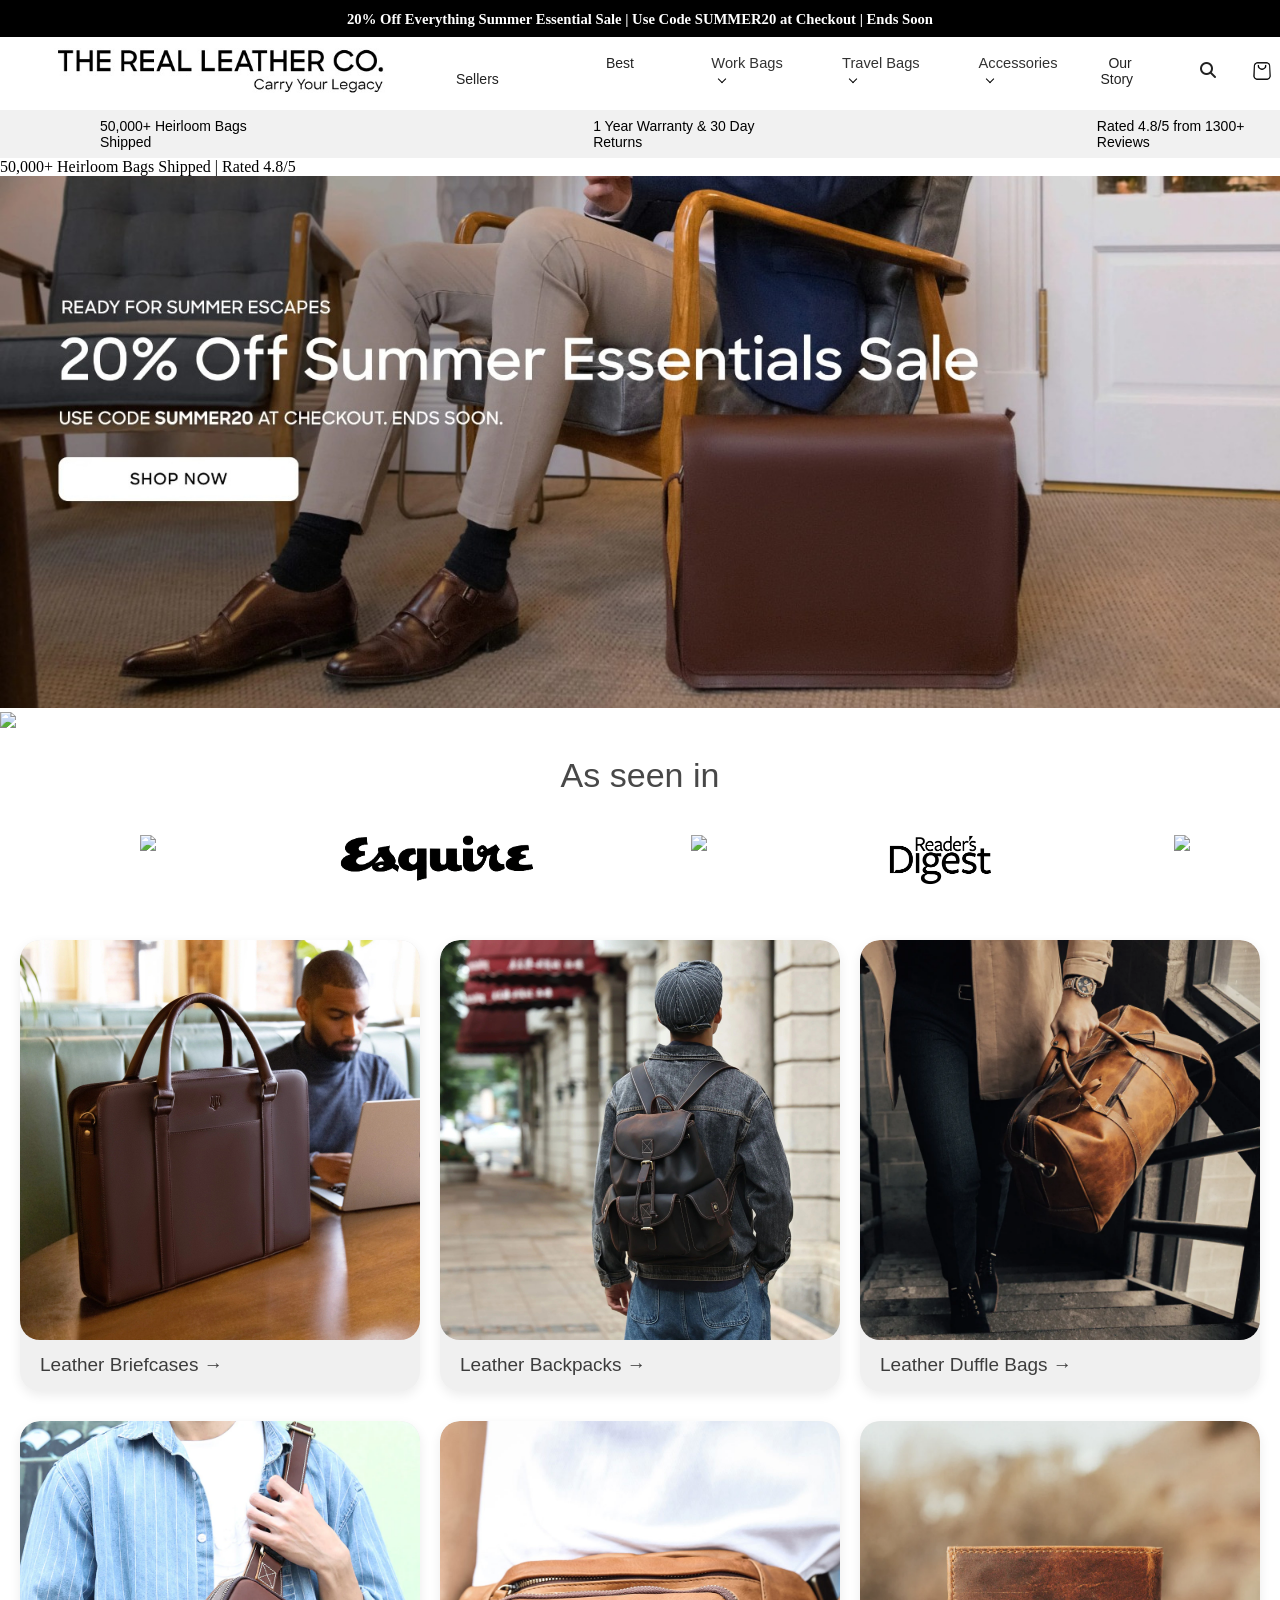
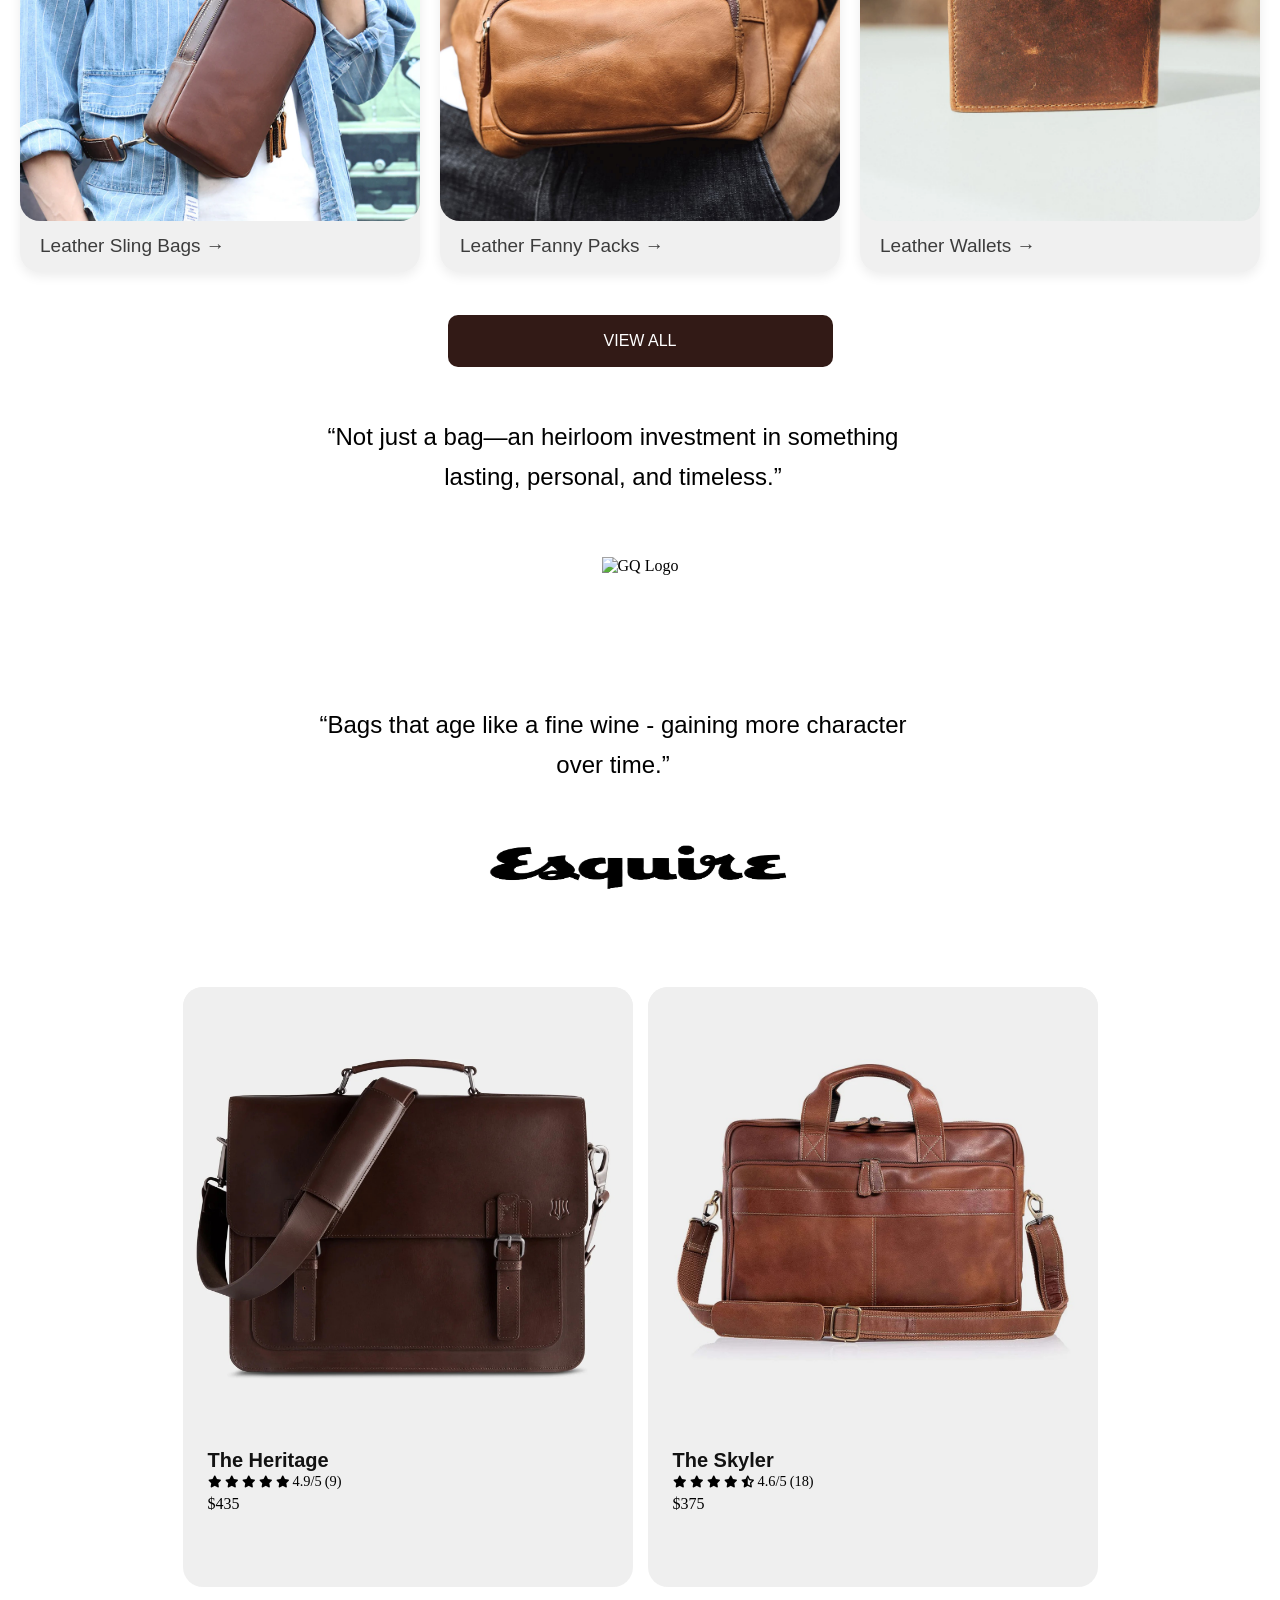
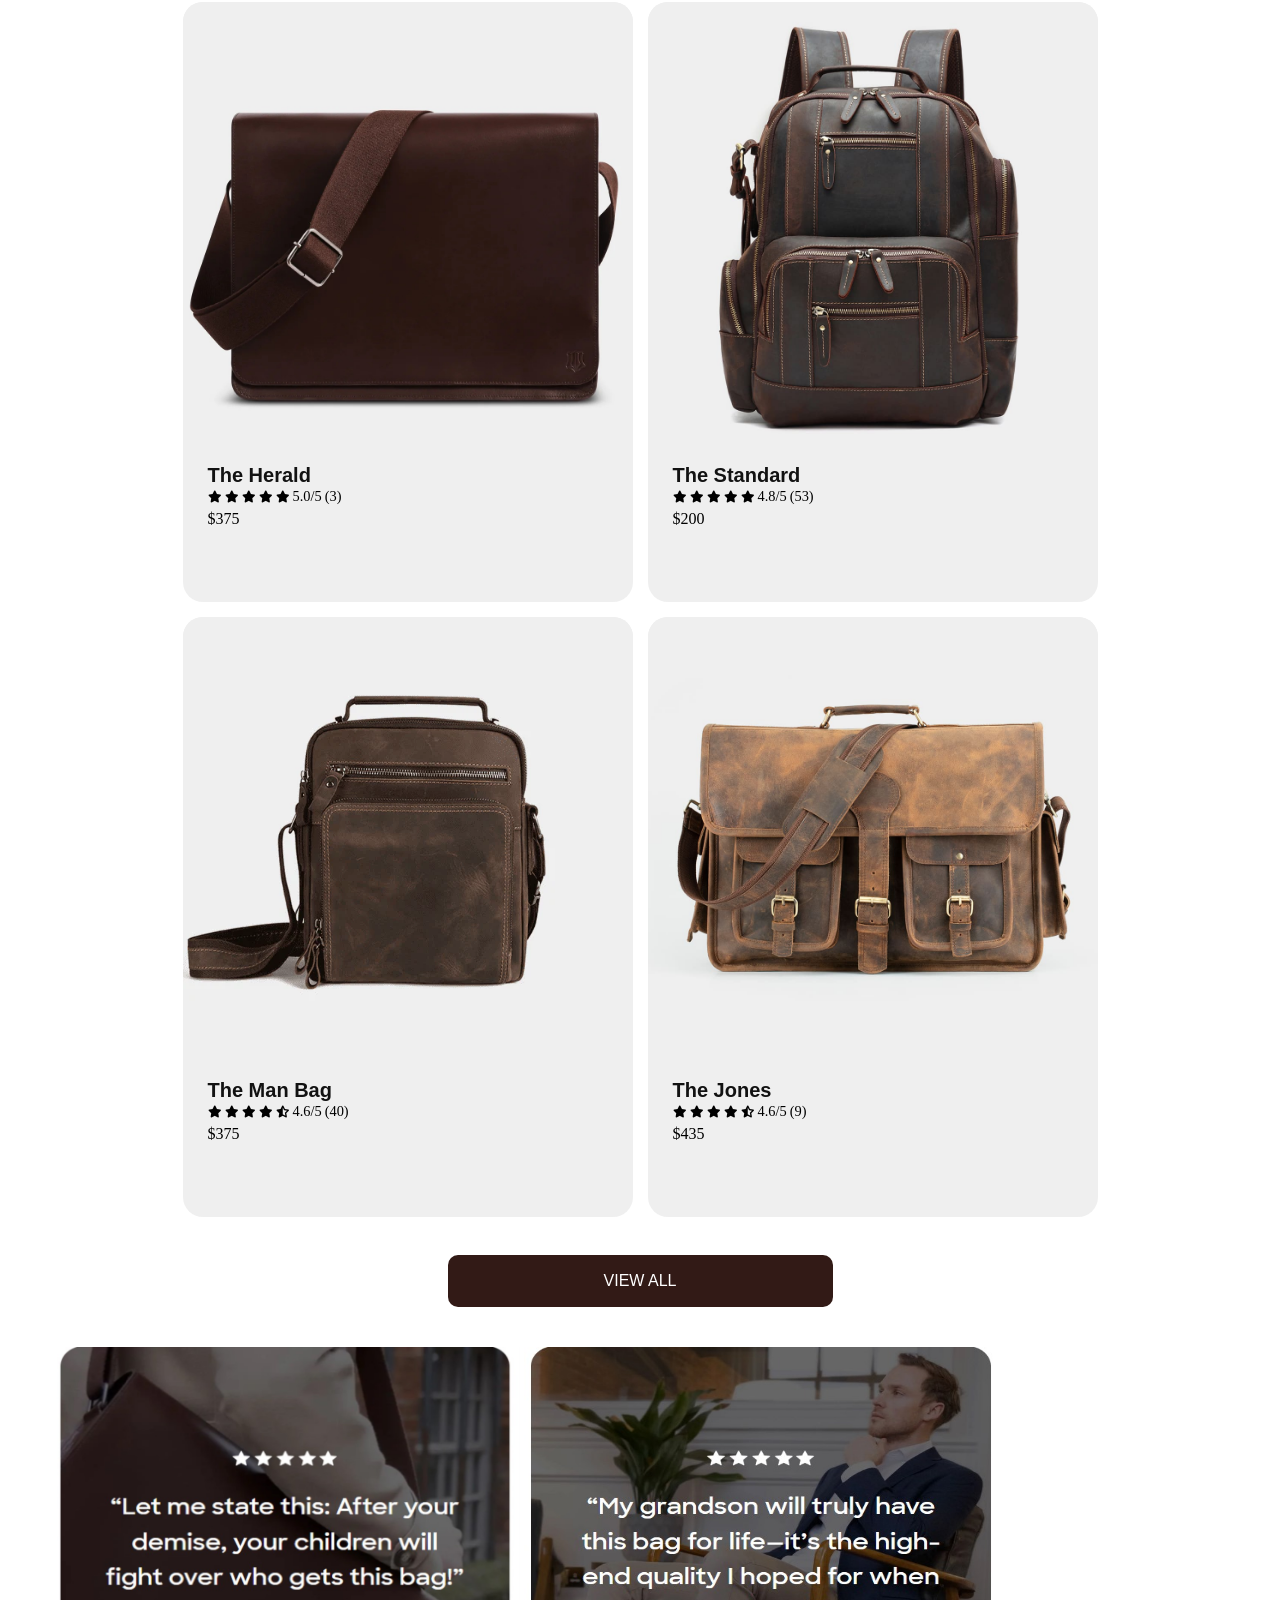
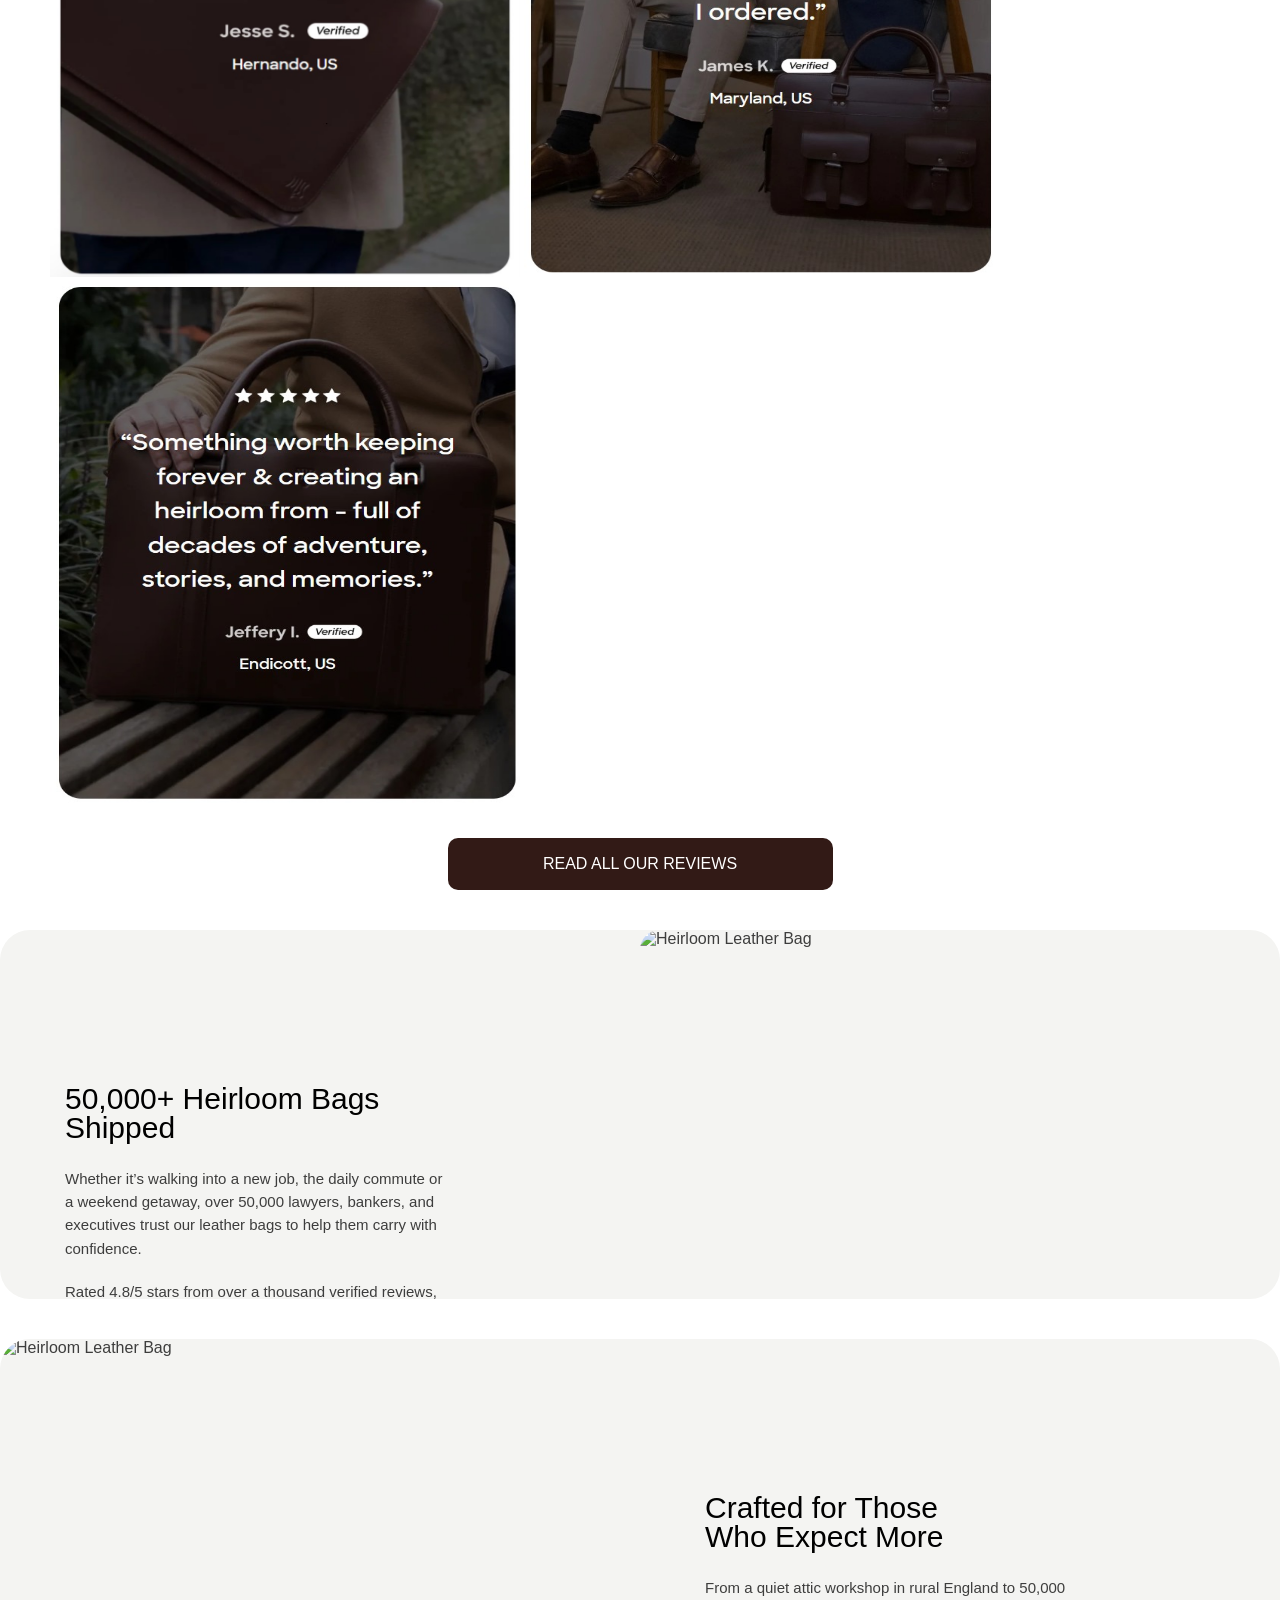
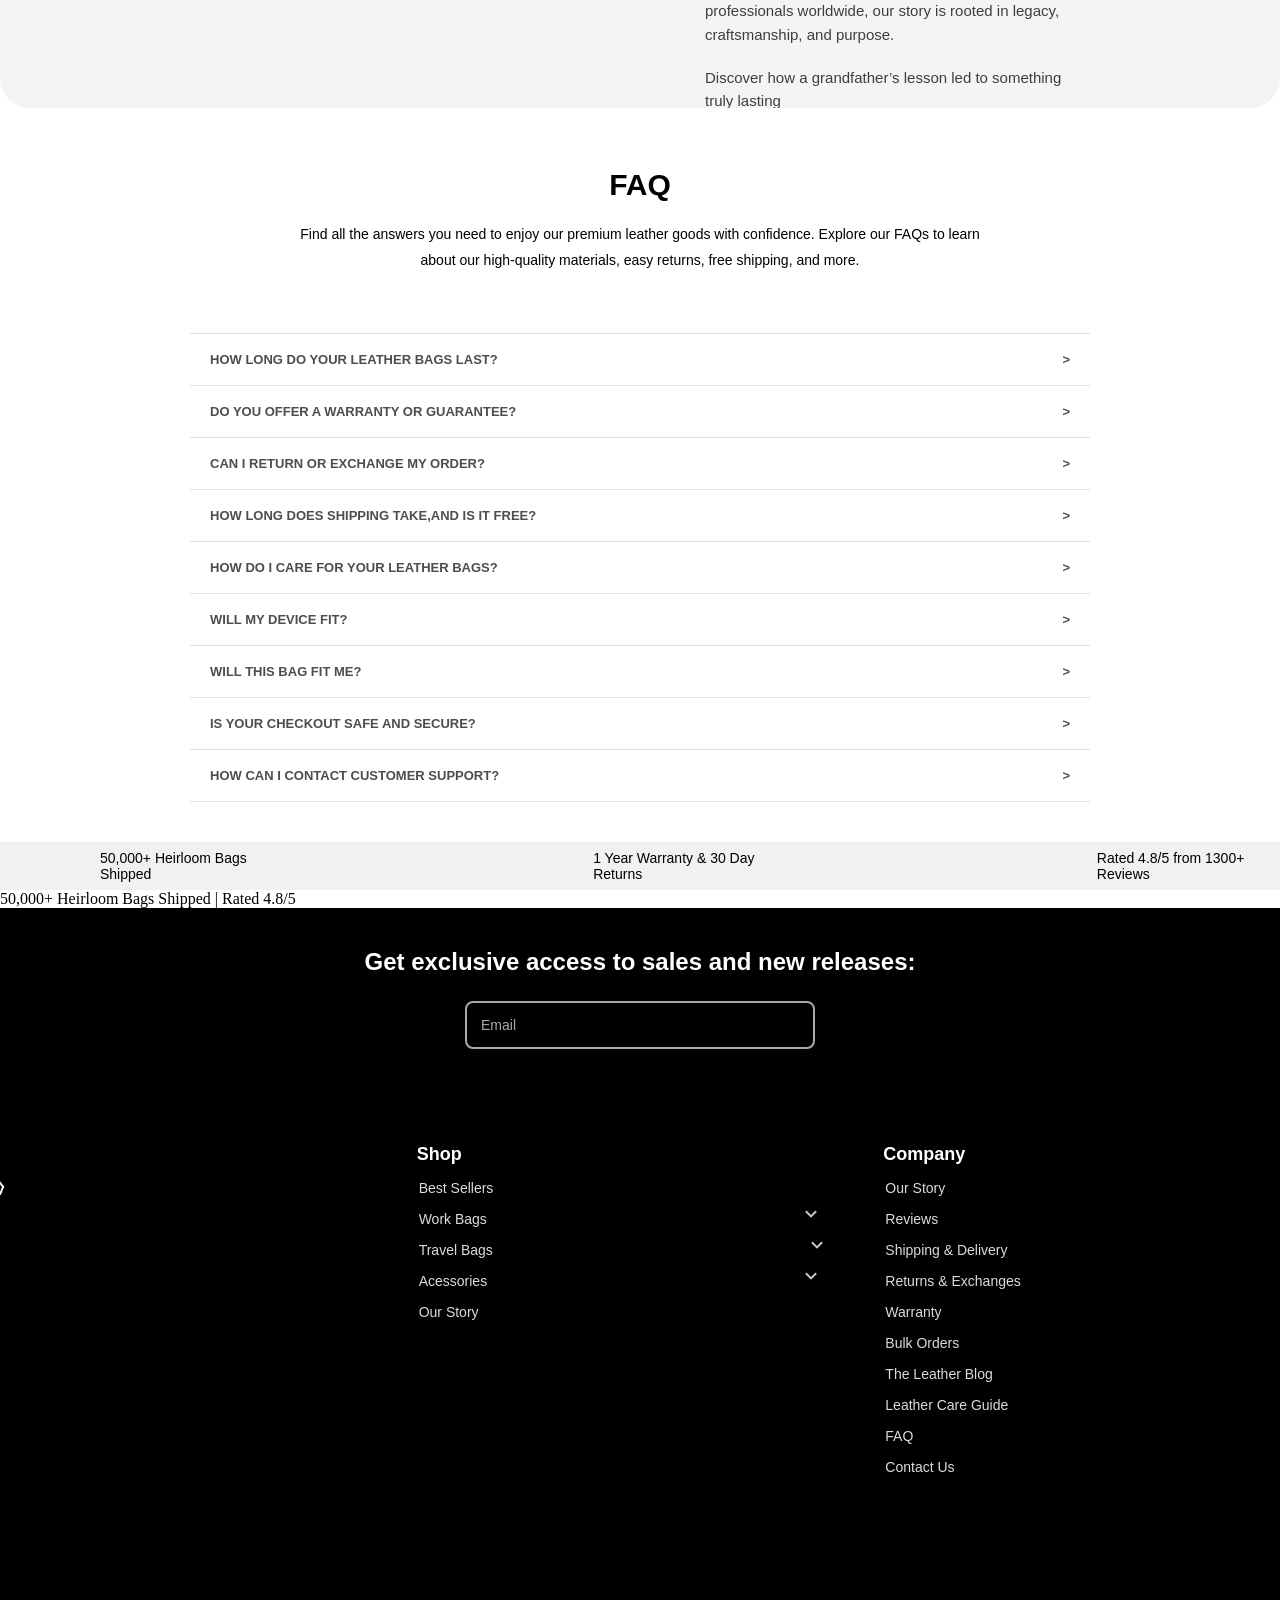
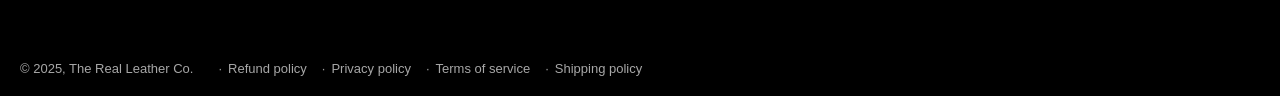
==== commit b4b084c0: "realleathercompany.html" ====
--- a/realleathercompany.html
+++ b/realleathercompany.html
@@ -6,7 +6,7 @@
     <link rel="stylesheet" type="text/css" href="stylesheet.css">
     <link rel="stylesheet" href="https://cdnjs.cloudflare.com/ajax/libs/font-awesome/6.5.0/css/all.min.css">
     <link rel="stylesheet" href="https://cdnjs.cloudflare.com/ajax/libs/font-awesome/6.4.0/css/all.min.css">
-    <title>The Real Leather Company Co</title>
+    <title>The Real Leather Co. | Luxury Leather</title>
 </head>
 <body>
     <!-- Header -->
@@ -163,7 +163,10 @@
     <p>1 Year Warranty & 30 Day Returns</p>
     <p>Rated 4.8/5 from 1300+ Reviews</p>
     </div>
+    <p class="div1-mobile">50,000+ Heirloom Bags Shipped | Rated 4.8/5</p>
+
     <a class = "home-img" href=""><img src="img1.jpeg"></a>
+    <a class = "hide-img" href=""><img style="width: 475px;" src="hideimage.png"></a>
 
     <!-- logos section -->
     <div class="seen">
@@ -176,7 +179,7 @@
         <img src="logo3.jpeg" >
         <img src="https://cdn.shopify.com/s/files/1/0101/4644/7423/files/Mask_group_2_1.png?v=1742645901">
     </div>
-
+    
 
     <!-- Backpacks -->
 <section class="backpacktypes">
@@ -223,10 +226,10 @@
             </div>
             </div>
         </div>
-  <div class="view-all">
+</section>
+  <div class="view-all" style="margin-top: -10px; ">
     <a href="#" class="btn">VIEW ALL</a>
   </div>
-</section>
 
 
   <!-- Logo-item -->
@@ -507,6 +510,7 @@
         <p>1 Year Warranty & 30 Day Returns</p>
         <p>Rated 4.8/5 from 1300+ Reviews</p>
     </div>
+    <p class="div3-mobile">50,000+ Heirloom Bags Shipped | Rated 4.8/5</p>
     
     <!-- Footer -->
  <footer class="site-footer">
@@ -687,7 +691,7 @@
   <!-- Bottom Legal Section -->
   <div class="footer-bottom">
     <div class="footer-legal">
-      <span>© 2025, The Real Leather Co.</span>
+      <span style="color: #a7a7a7">© 2025, The Real Leather Co.</span>
       <a href="#">Refund policy</a>
       <a href="#">Privacy policy</a>
       <a href="#">Terms of service</a>
@@ -701,4 +705,4 @@
 <script src="scrollupbutton.js"></script>
 
 </body>
-</html>+</html>
--- a/stylesheet.css
+++ b/stylesheet.css
@@ -4,6 +4,11 @@
   box-sizing: border-box;
 
 }
+
+html, body {
+  width: 100%;
+}
+
 
 /*font*/
 @font-face {
@@ -1035,18 +1040,48 @@
   margin-left: 60px;
 }
 
-/* Responsive Layout */
+/* ---------- HAMBURGER MENU ---------- */
+
+.nav-toggle {
+  display: none;
+  flex-direction: column;
+  cursor: pointer;
+  padding: 10px;
+  margin-left: auto;
+}
+
+.nav-toggle span {
+  height: 3px;
+  width: 25px;
+  background-color: #222;
+  margin: 4px 0;
+  transition: 0.4s;
+}
+
+/* Hide menu by default on small screens */
 @media (max-width: 768px) {
-  .footer-columns {
-    grid-template-columns: 1fr;
+  .navbar {
+    display: none;
+    flex-direction: column;
+    background-color: #fff;
+    padding: 10px;
+    width: 100%;
+  }
+
+  .navbar.active {
+    display: flex;
+  }
+
+  .nav-toggle {
+    display: flex;
+  }
+
+  .navbar li {
     text-align: center;
-    gap: 30px;
-  }
-
-  .footer-logo {
-    justify-content: center;
-  }
-}
+    padding: 10px 0;
+  }
+}
+s
 /* Bottom Legal Section */
 .footer-bottom {
   border-top: 1px solid #333;
@@ -1068,7 +1103,7 @@
 }
 
 .footer-legal a {
-  color: #a7a7a7;;
+  color: #a7a7a7;
   text-decoration: none;
 }
 
@@ -1339,4 +1374,162 @@
     bottom: 15px;
     right: 15px;
   }
-}+}
+
+@media (max-width: 768px) {
+  .navbar {
+    flex-direction: column;
+    gap: 10px;
+    padding: 10px;
+  }
+
+  .div1,
+  .div3 {
+    flex-direction: column;
+    gap: 10px;
+    padding-left: 20px;
+  }
+
+  .logo {
+    flex-direction: column;
+    align-items: center;
+    padding: 20px;
+    margin: 0;
+  }
+
+  .logo img {
+    padding: 0;
+    max-width: 80%;
+    height: auto;
+  }
+
+  .hover-box {
+    width: 100%;
+    height: auto;
+  }
+
+  .reviews {
+    padding-left: 0;
+    text-align: center;
+  }
+
+  .reviews img {
+    width: 100%;
+    height: auto;
+  }
+
+  .bestseller,
+  .bestseller1,
+  .div2 {
+    flex-direction: column;
+    gap: 20px;
+    padding: 0 20px;
+  }
+
+  .view-all .btn {
+    width: 90%;
+    padding-left: 0;
+    padding-right: 0;
+  }
+
+  .feature-btn {
+    width: 100%;
+    padding: 14px;
+  }
+
+  .faq p {
+    width: 100%;
+  }
+
+  .dropdown-menu,
+  .dropmenu1,
+  .dropmenu2,
+  .dropmenu3 {
+    width: 100% !important;
+    padding: 20px !important;
+    position: relative;
+    transform: none !important;
+    left: 0 !important;
+  }
+
+  .img-container {
+    width: 100% !important;
+    height: auto !important;
+  }
+
+  .dropdown-section {
+    width: 100% !important;
+  }
+}
+
+/* Media query for bags collections */
+@media (max-width: 768px) {
+  .backpacktypes {
+    display: grid;
+    grid-template-columns: repeat(2, 1fr);
+    gap: 16px;
+    padding: 30px 12px;
+  }
+
+  .collections {
+    display: contents; /* let all .c1s flow into grid */
+  }
+
+  .c1 {
+    width: 100% !important;
+    max-width: 100% !important;
+    min-width: unset !important;
+  }
+
+  .collections p {
+    font-size: 15px;
+    line-height: 1.4;
+    padding: 8px 12px;
+    margin-block-start: 0;
+  }
+
+}
+
+@media (max-width: 768px) {
+  .images {
+    display: flex;
+    flex-wrap: wrap;
+    justify-content: space-between;
+    gap: 16px;
+  }
+
+  .hover-box {
+    flex: 0 0 calc(50% - 10px);
+    max-width: calc(50% - 10px);
+    box-sizing: border-box;
+  }
+
+  .view-all {
+    width: 100%;
+    text-align: center;
+    margin-top: 20px;
+  }
+}
+/* Mobile Style - One card at a time like the attached screenshot */
+@media (max-width: 768px) {
+  .reviews {
+    display: flex;
+    overflow-x: auto;
+    scroll-snap-type: x mandatory;
+    gap: 16px;
+  }
+
+  .reviews img {
+    min-width: 80%;
+    max-width: 80%;
+    height: 70%;
+    scroll-snap-align: center;
+    border-radius: 16px;
+  }
+
+
+  .reviews {
+    -ms-overflow-style: none;
+    scrollbar-width: none;
+  }
+}
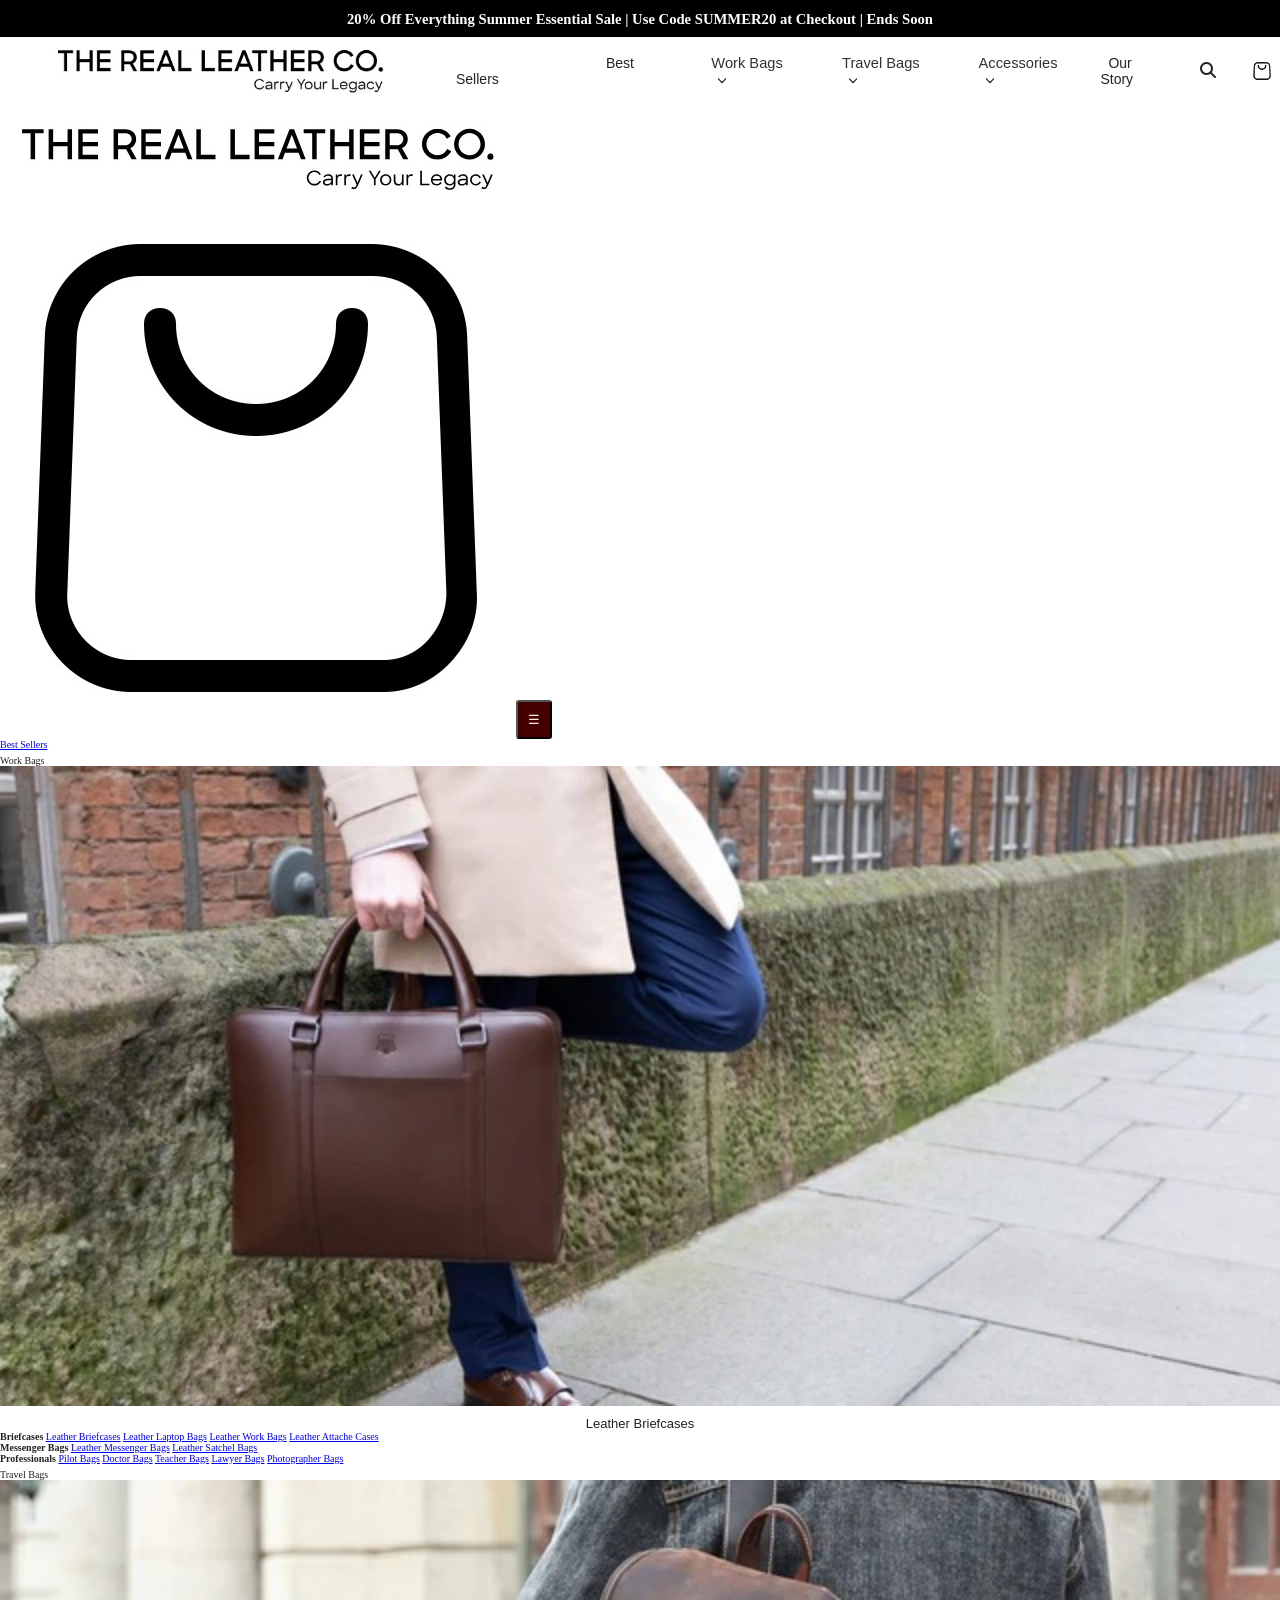
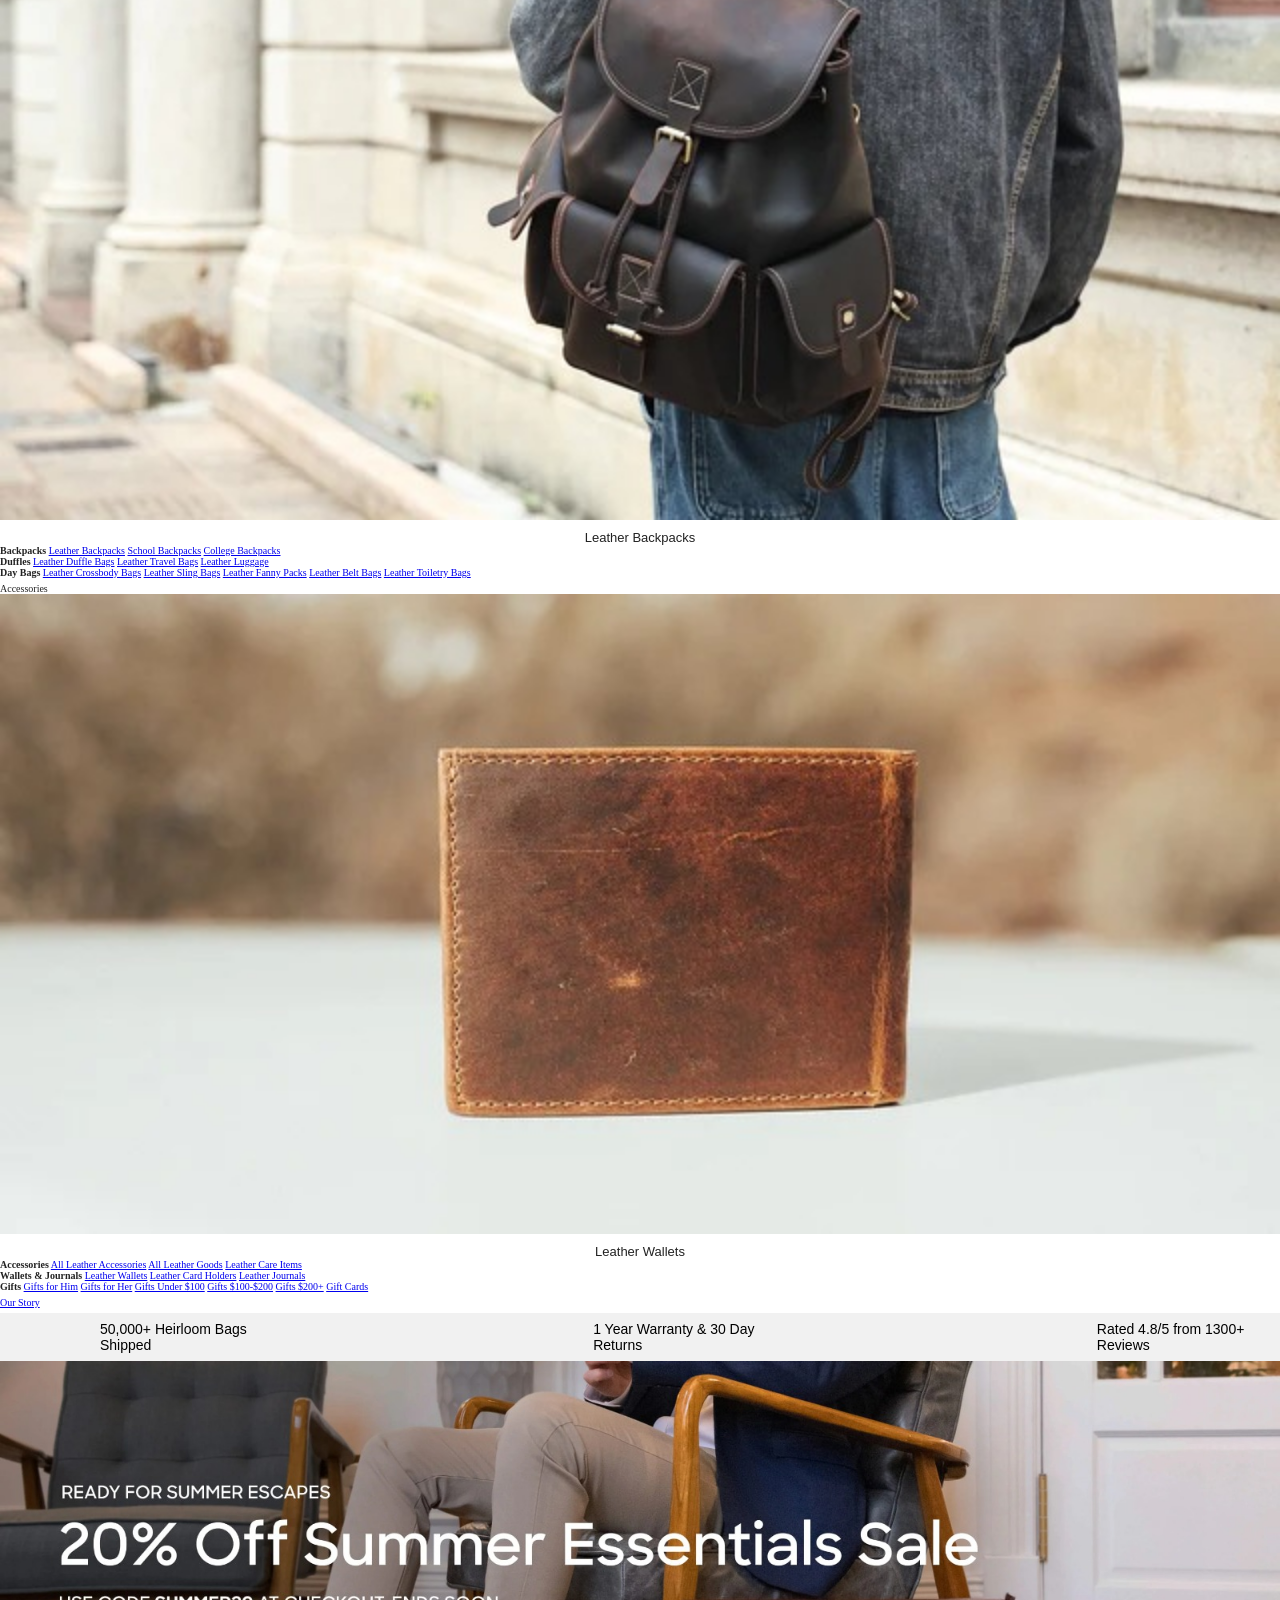
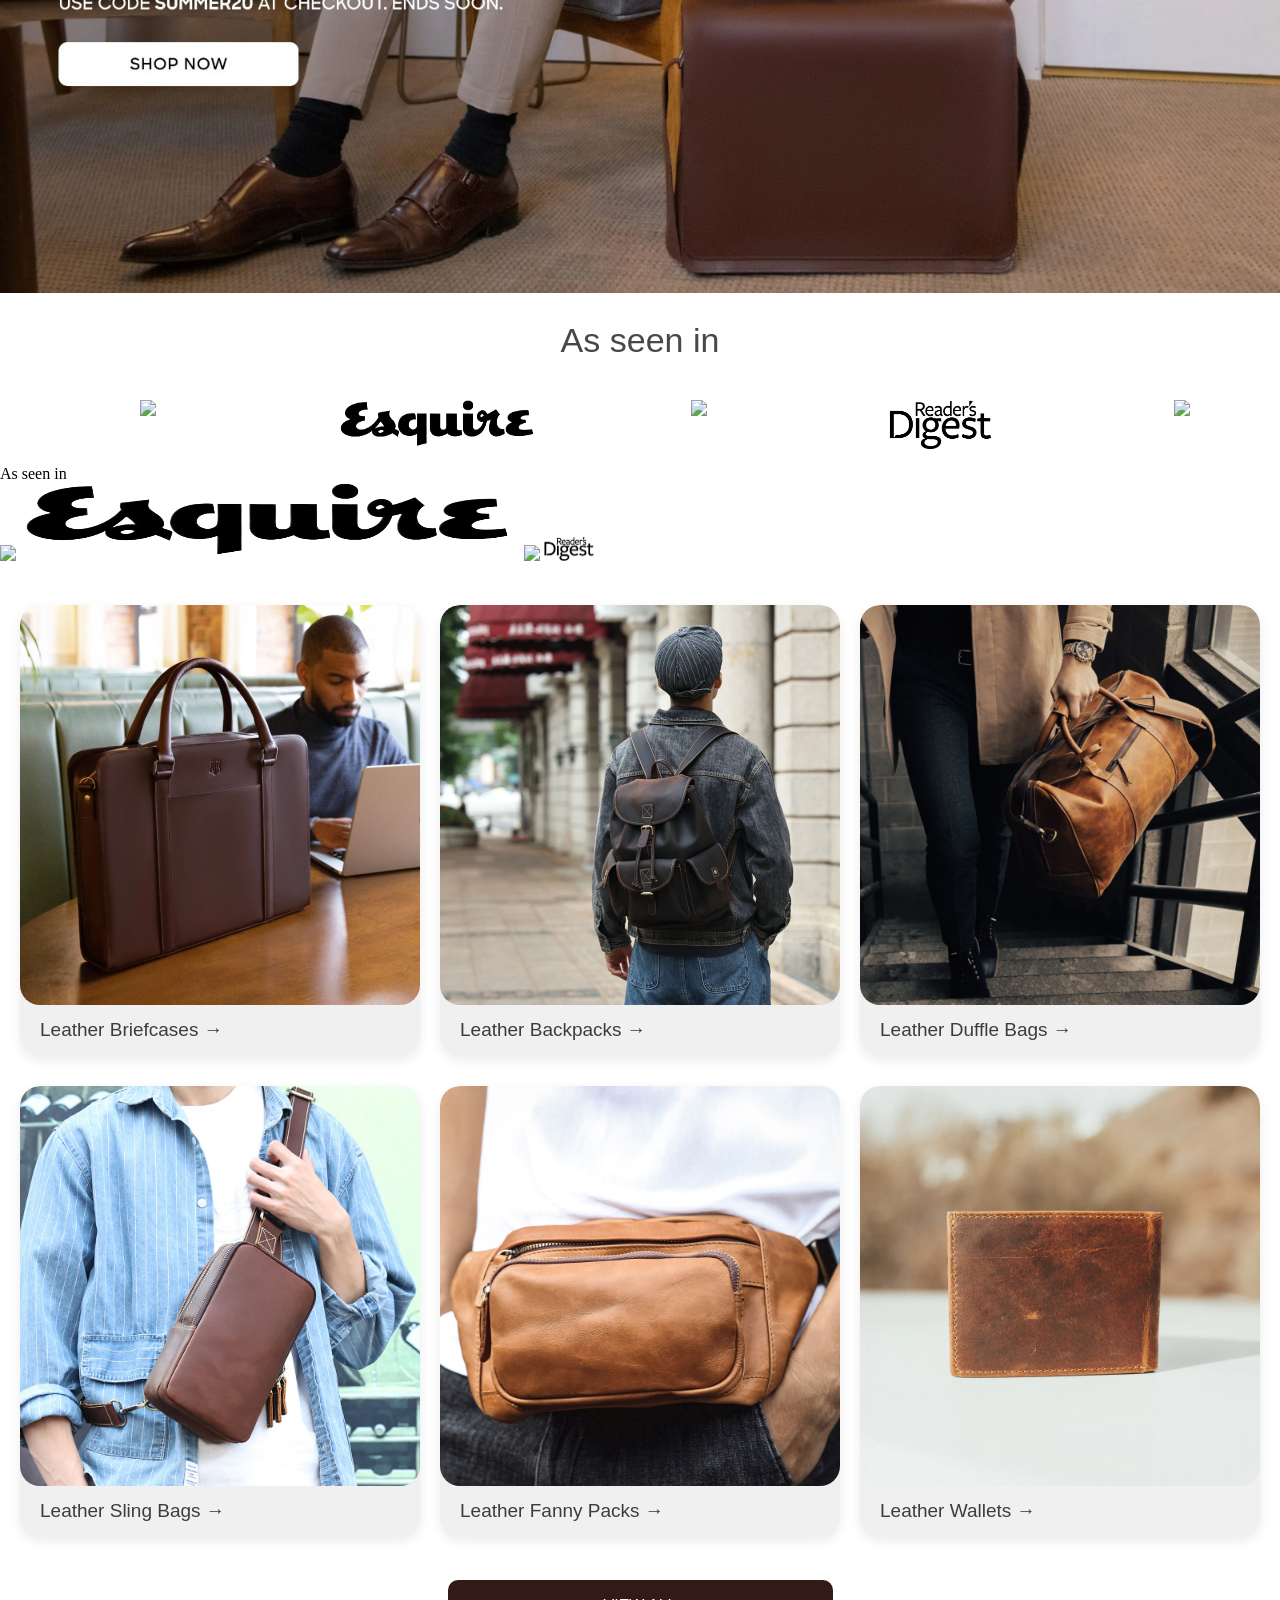
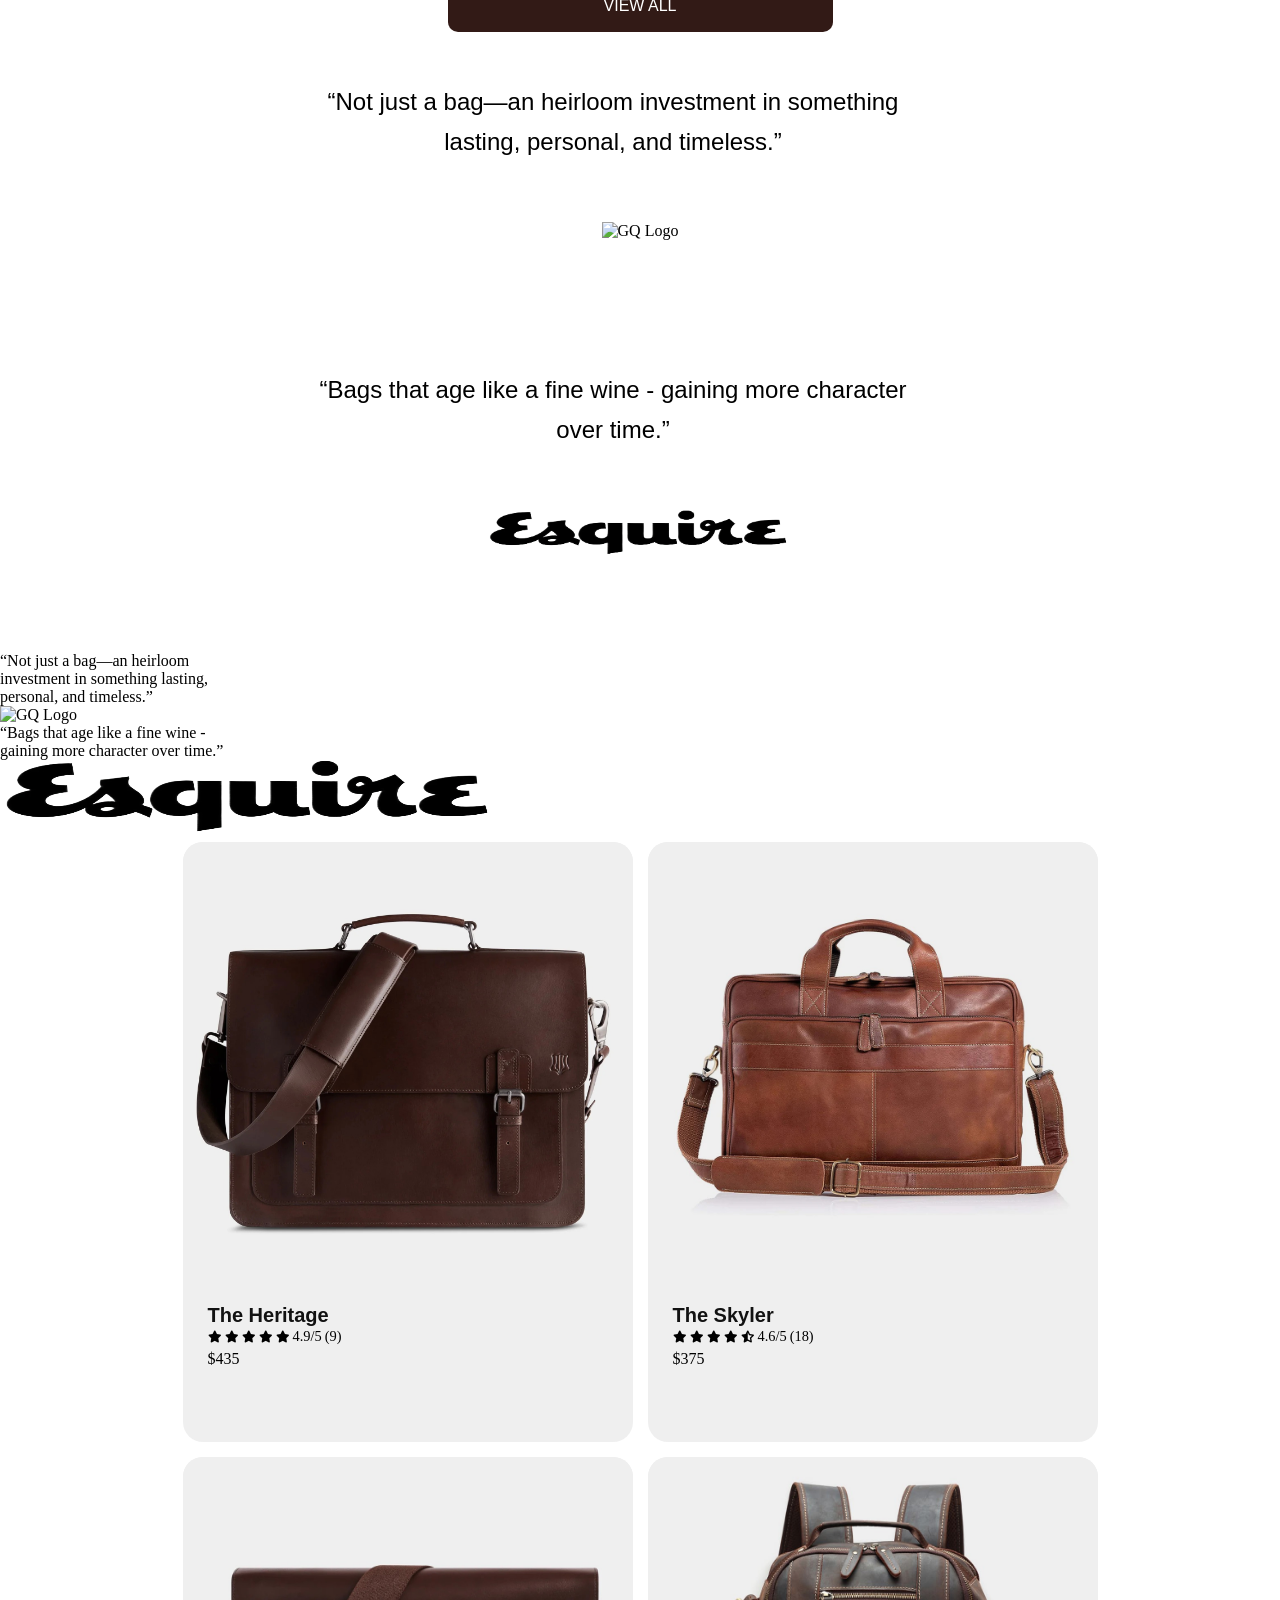
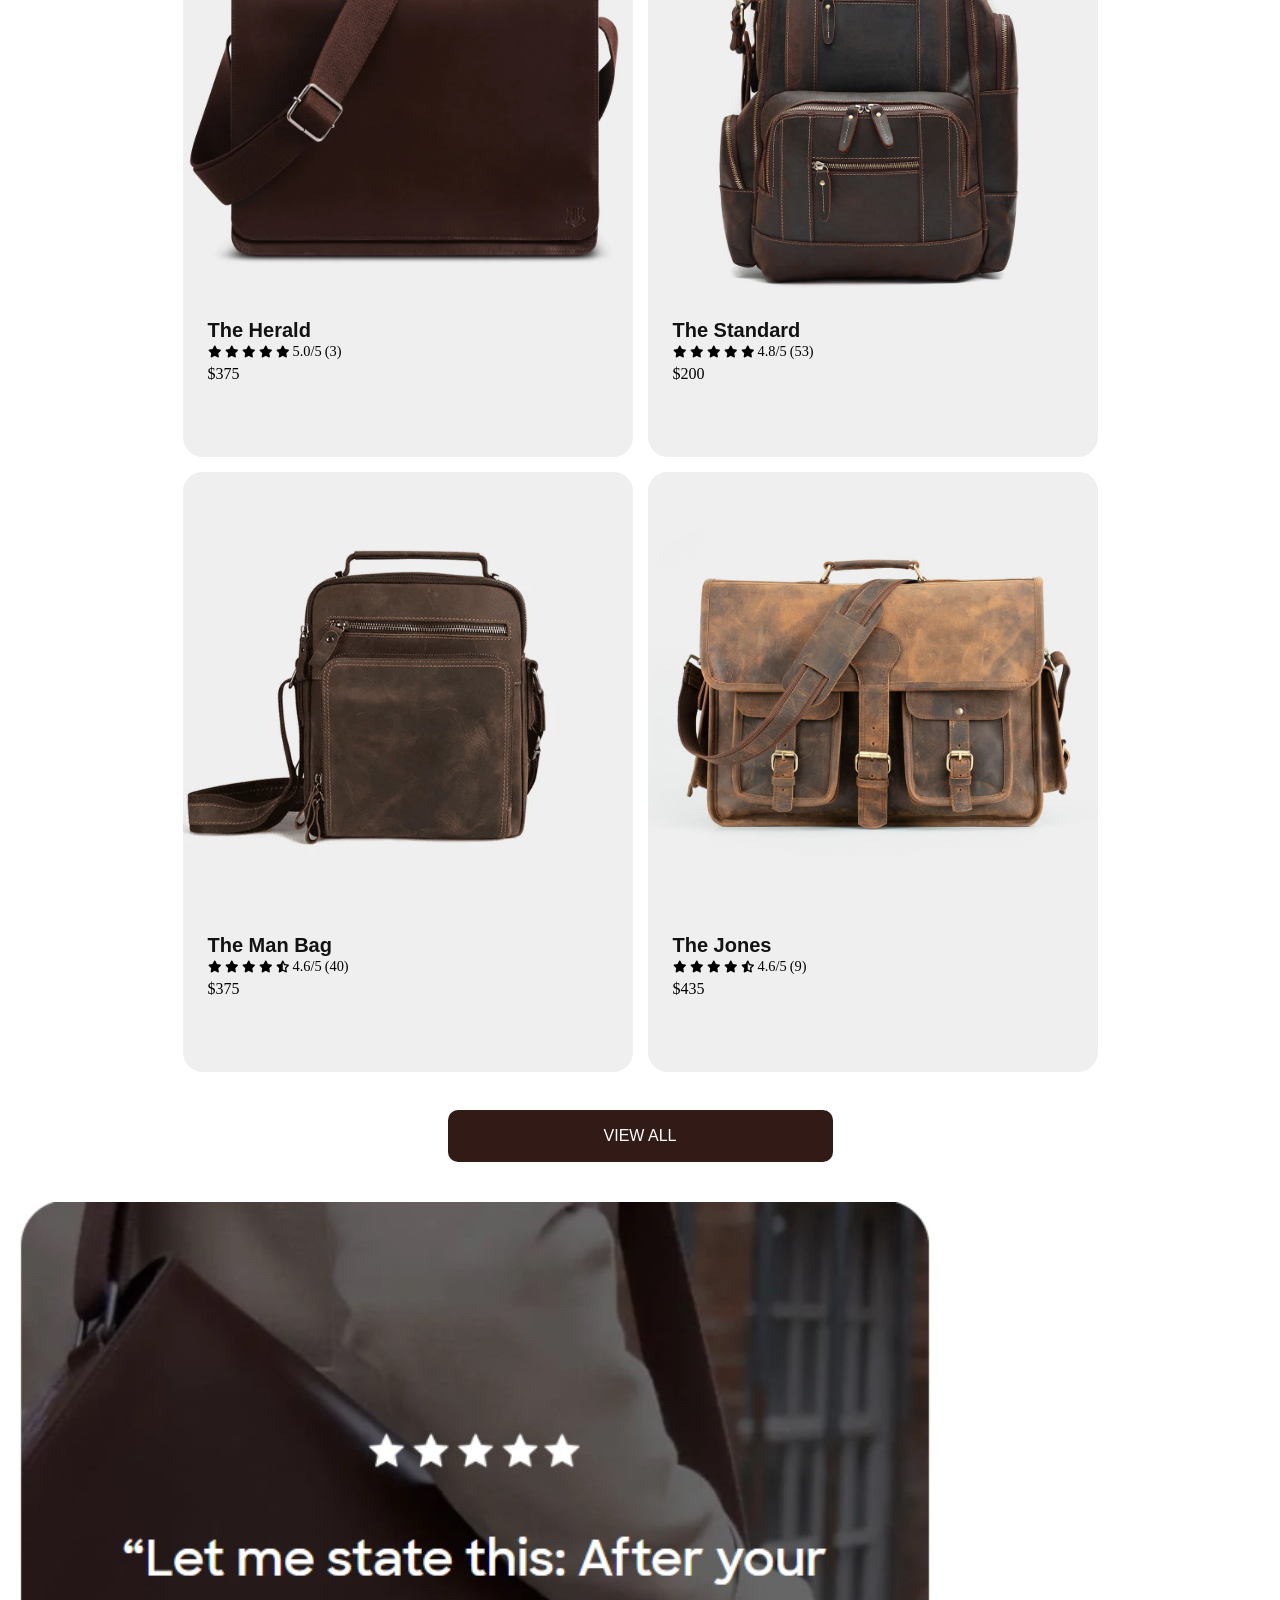
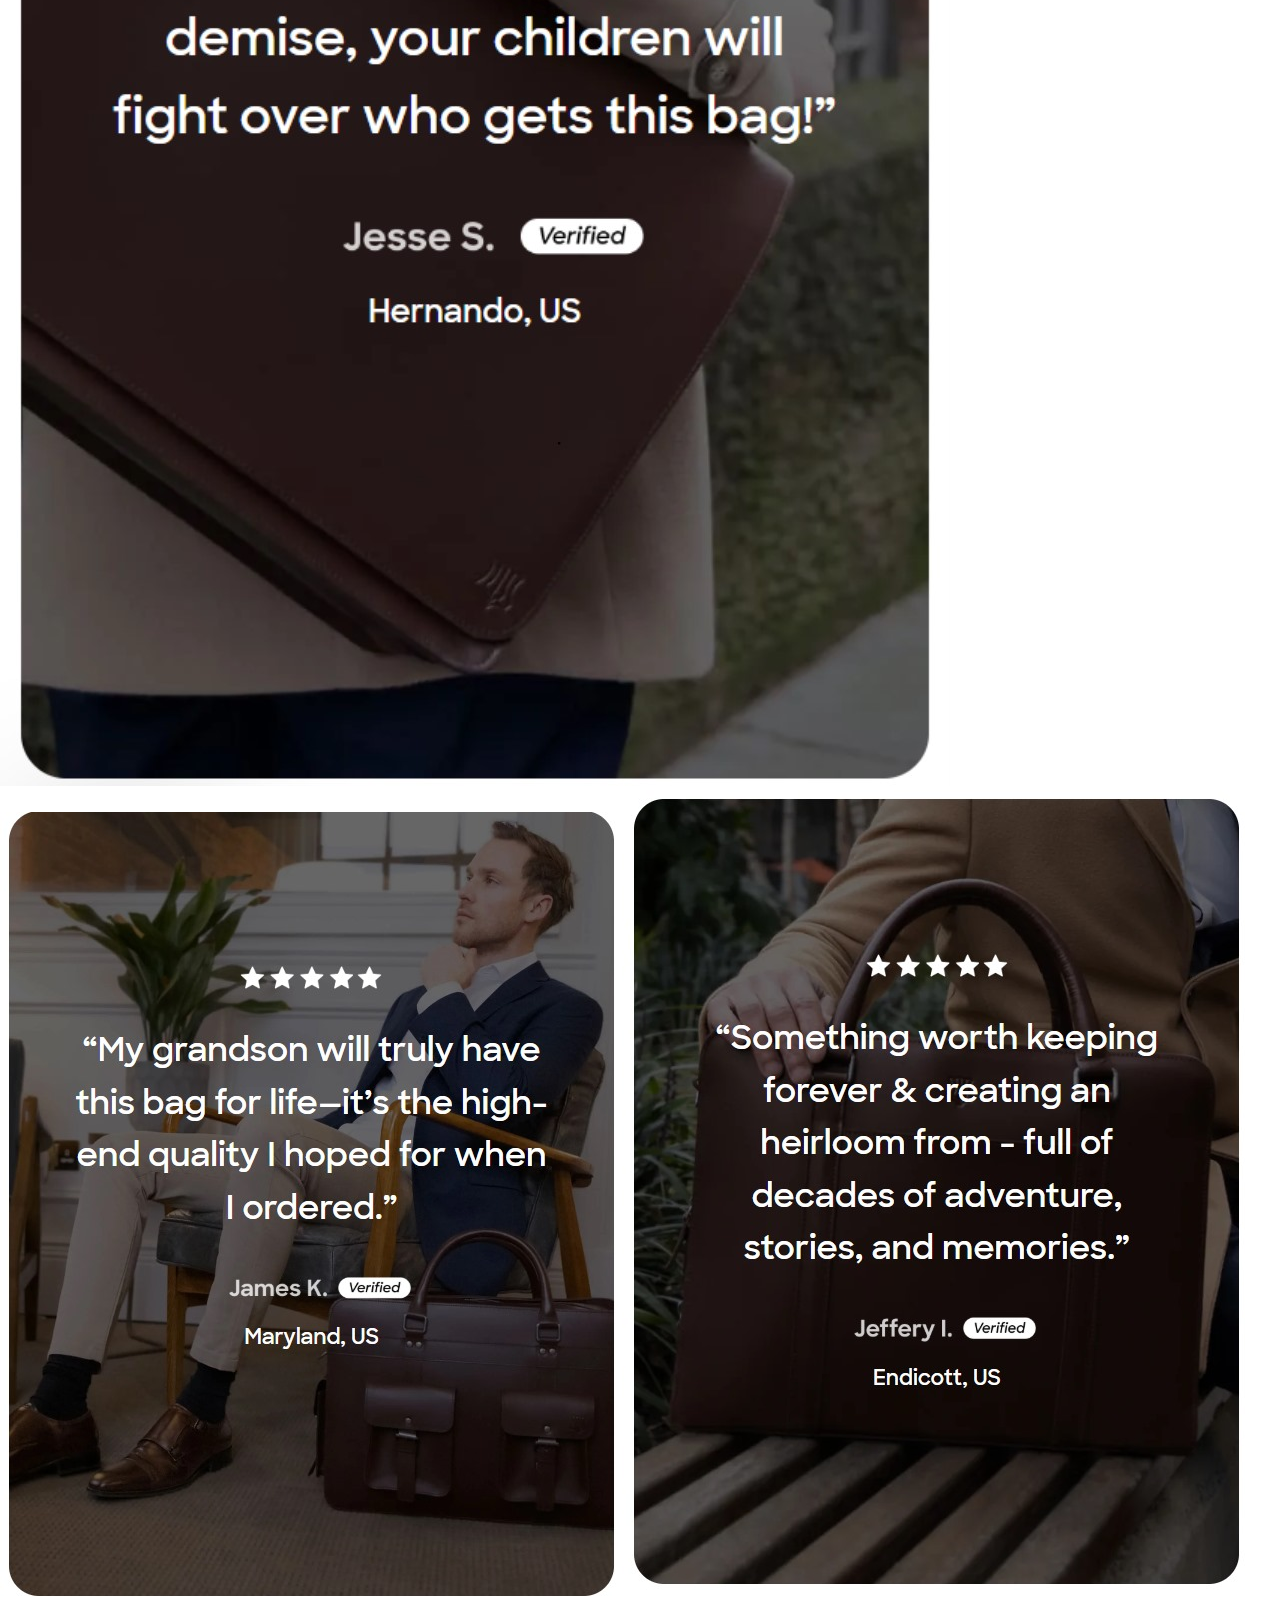
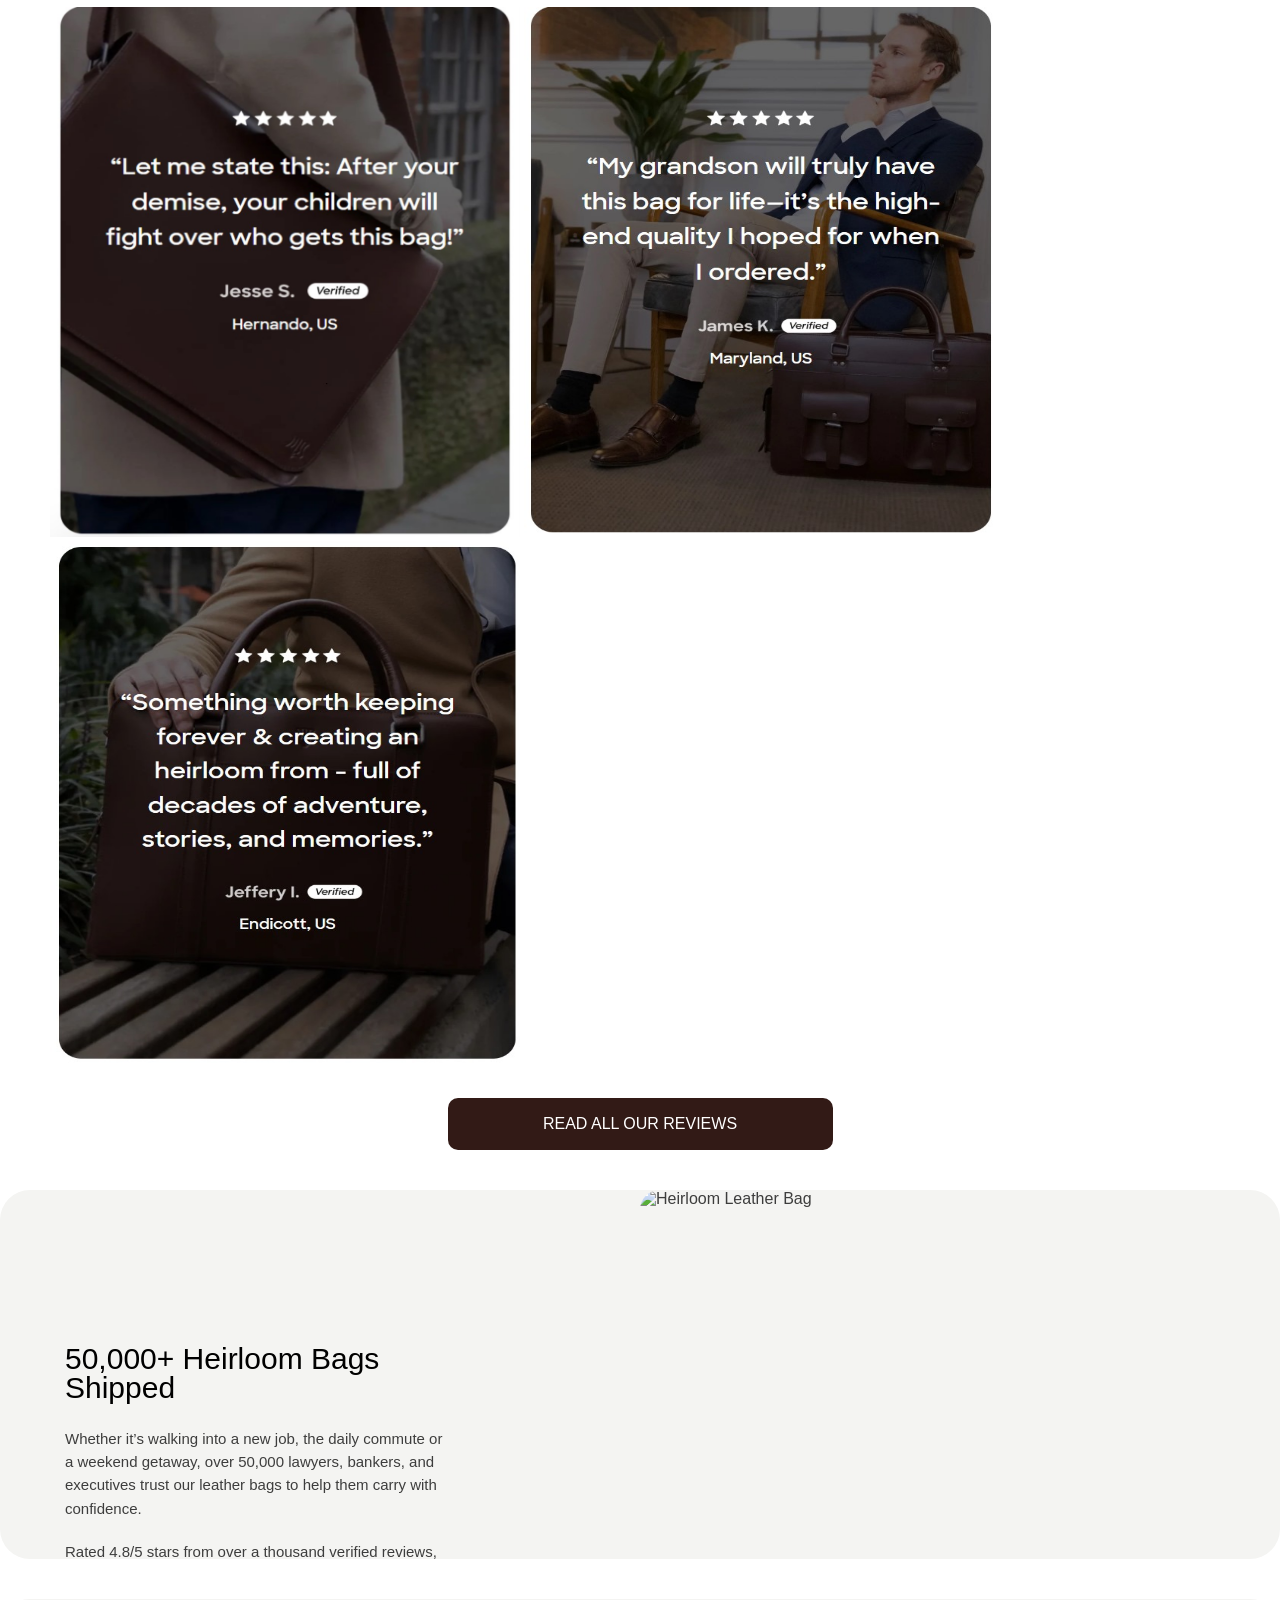
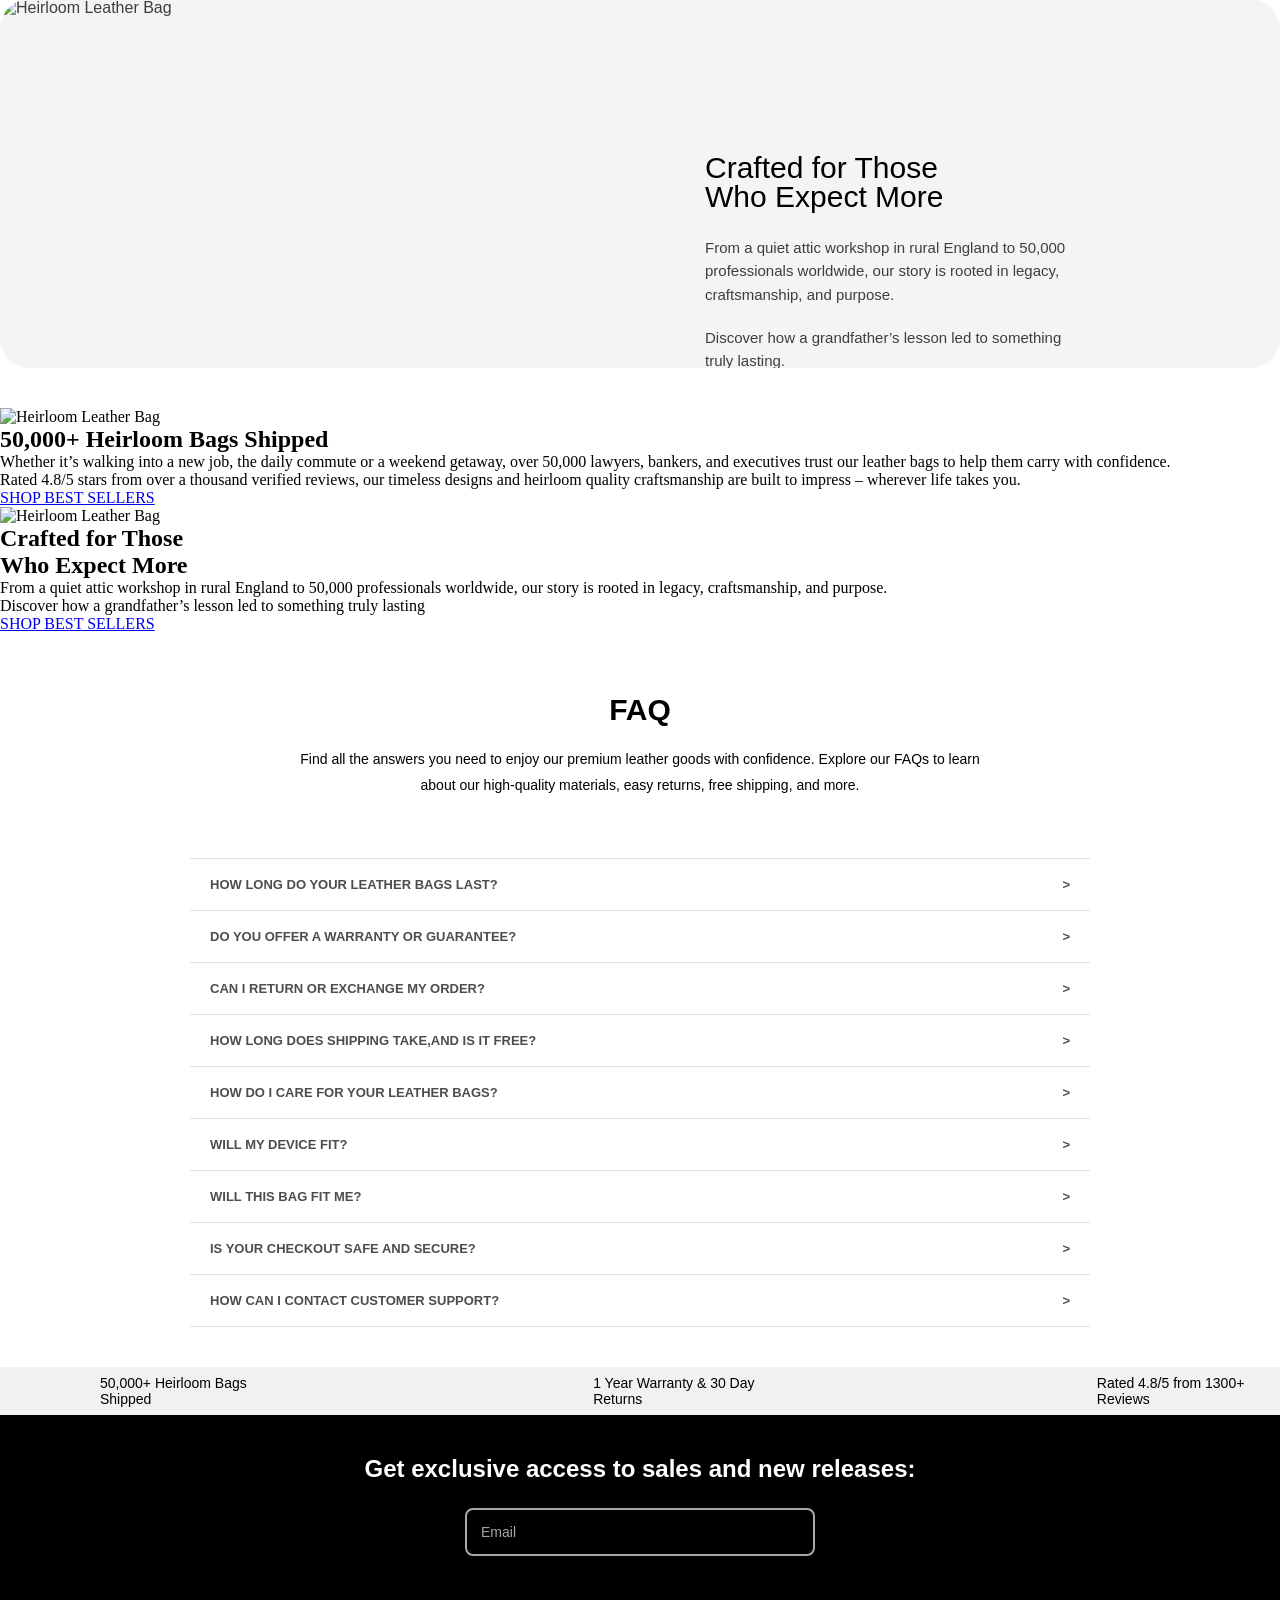
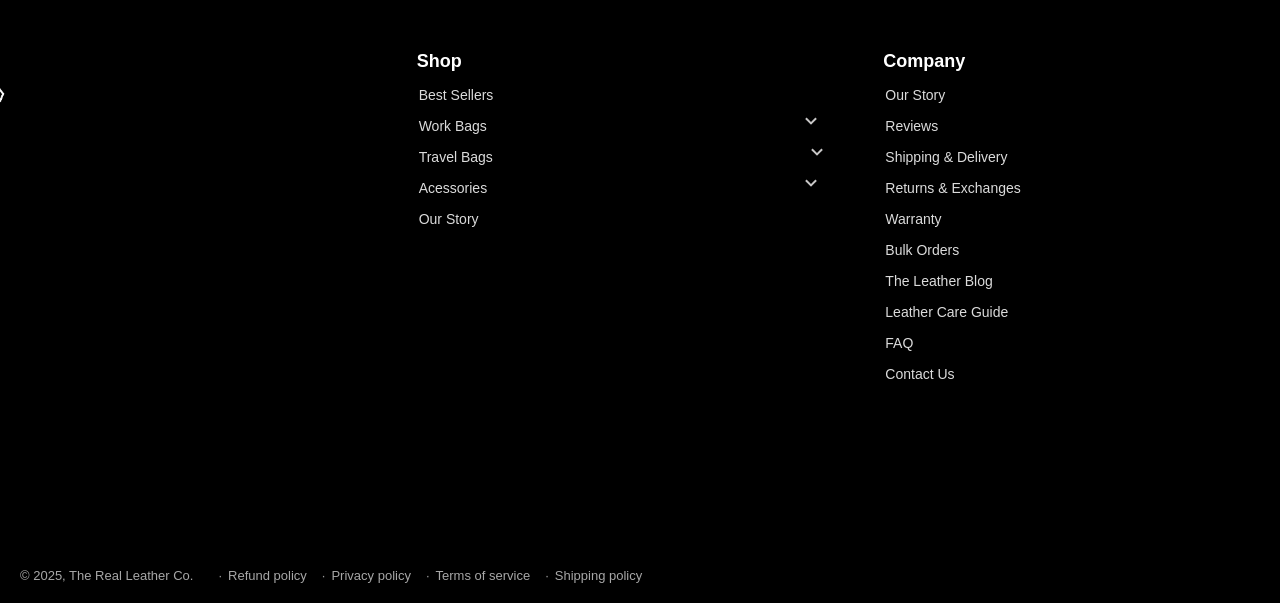
==== commit 24ba2f4f: "realleathercompany.html" ====
--- a/realleathercompany.html
+++ b/realleathercompany.html
@@ -6,6 +6,7 @@
     <link rel="stylesheet" type="text/css" href="stylesheet.css">
     <link rel="stylesheet" href="https://cdnjs.cloudflare.com/ajax/libs/font-awesome/6.5.0/css/all.min.css">
     <link rel="stylesheet" href="https://cdnjs.cloudflare.com/ajax/libs/font-awesome/6.4.0/css/all.min.css">
+
     <title>The Real Leather Co. | Luxury Leather</title>
 </head>
 <body>
@@ -13,7 +14,9 @@
     <header>
       <a href="" target="_blank">20% Off Everything Summer Essential Sale | Use Code SUMMER20 at Checkout | Ends Soon</a>
     </header>
-    <nav>
+
+    <!--Desktop Navbar-->
+    <nav class="navigation">
       <ul class="navbar">
         <li>
           <a href="#">
@@ -157,16 +160,129 @@
 </ul>
 </nav>
 
+<!-- Mobile Navbar -->
+  <div class="mobile-header">
+    <a href="#"><img src="reallogo.jpeg" class="mobile-logo" alt="Logo" /></a>
+    <div class="right-icons">
+      <a href="#"><img src="bag.jpeg" class="bag-icon" alt="Bag" /></a>
+      <button class="hamburger" id="hamburgerBtn">&#9776;</button>
+    </div>
+    <!-- Slide-out Mobile Menu -->
+    <div class="mobile-menu-overlay">
+      <ul class="mobile-menu">
+        <li><a href="#">Best Sellers</a></li>
+        <li class="has-dropdown">
+        <span class="dropdown-toggle">Work Bags <i class="mob1-arrow down"></i> </span>
+          <div class="dropdown-content">
+            <div class="dropdown-image">
+              <a href=""><img src="navbar3.jpeg" alt="Leather Briefcases" class="zoom"/></a>
+              <figcaption>Leather Briefcases</figcaption>
+            </div>
+            <div class="dropdown-columns">
+              <div>
+                <strong>Briefcases</strong>
+                <a href="#">Leather Briefcases</a>
+                <a href="#">Leather Laptop Bags</a>
+                <a href="#">Leather Work Bags</a>
+                <a href="#">Leather Attache Cases</a>
+              </div>
+              <div>
+                <strong>Messenger Bags</strong>
+                <a href="#">Leather Messenger Bags</a>
+                <a href="#">Leather Satchel Bags</a>
+              </div>
+              <div>
+                <strong>Professionals</strong>
+                <a href="#">Pilot Bags</a>
+                <a href="#">Doctor Bags</a>
+                <a href="#">Teacher Bags</a>
+                <a href="#">Lawyer Bags</a>
+                <a href="#">Photographer Bags</a>
+              </div>
+            </div>
+      </div>
+    </li>
+
+    <li class="has-dropdown">
+      <span class="dropdown-toggle">Travel Bags <i class="mob2-arrow down"></i></span>
+      <div class="dropdown-content">
+        <div class="dropdown-image">
+          <a><img src="navbar2.jpeg" alt="Leather Backpacks" class="zoom"/></a>
+          <figcaption>Leather Backpacks</figcaption>
+        </div>
+        <div class="dropdown-columns">
+          <div>
+            <strong>Backpacks</strong>
+            <a href="#">Leather Backpacks</a>
+            <a href="#">School Backpacks</a>
+            <a href="#">College Backpacks</a>
+          </div>
+          <div>
+            <strong>Duffles</strong>
+            <a href="#">Leather Duffle Bags</a>
+            <a href="#">Leather Travel Bags</a>
+            <a href="#">Leather Luggage</a>
+          </div>
+          <div>
+            <strong>Day Bags</strong>
+            <a href="#">Leather Crossbody Bags</a>
+            <a href="#">Leather Sling Bags</a>
+            <a href="#">Leather Fanny Packs</a>
+            <a href="#">Leather Belt Bags</a>
+            <a href="#">Leather Toiletry Bags</a>
+          </div>
+        </div>
+      </div>
+    </li>
+
+    <li class="has-dropdown">
+      <span class="dropdown-toggle">Accessories <i class="mob-arrow down"></i></span>
+      <div class="dropdown-content">
+        <div class="dropdown-image">
+          <a><img src="navbar1.jpeg" alt="Leather Wallets" class="zoom"/></a>
+          <figcaption>Leather Wallets</figcaption>
+        </div>
+        <div class="dropdown-columns">
+          <div>
+            <strong>Accessories</strong>
+            <a href="#">All Leather Accessories</a>
+            <a href="#">All Leather Goods</a>
+            <a href="#">Leather Care Items</a>
+          </div>
+          <div>
+            <strong>Wallets & Journals</strong>
+            <a href="#">Leather Wallets</a>
+            <a href="#">Leather Card Holders</a>
+            <a href="#">Leather Journals</a>
+          </div>
+          <div>
+            <strong>Gifts</strong>
+            <a href="#">Gifts for Him</a>
+            <a href="#">Gifts for Her</a>
+            <a href="#">Gifts Under $100</a>
+            <a href="#">Gifts $100-$200</a>
+            <a href="#">Gifts $200+</a>
+            <a href="#">Gift Cards</a>
+          </div>
+        </div>
+      </div>
+    </li>
+
+    <li><a href="#">Our Story</a></li>
+  </ul>
+</div>
+</div>
+
     <!-- div1 -->
     <div class="div1">
-    <p>50,000+ Heirloom Bags Shipped</p>
-    <p>1 Year Warranty & 30 Day Returns</p>
-    <p>Rated 4.8/5 from 1300+ Reviews</p>
+      <p>50,000+ Heirloom Bags Shipped</p>
+      <p>1 Year Warranty & 30 Day Returns</p>
+      <p>Rated 4.8/5 from 1300+ Reviews</p>
     </div>
     <p class="div1-mobile">50,000+ Heirloom Bags Shipped | Rated 4.8/5</p>
 
     <a class = "home-img" href=""><img src="img1.jpeg"></a>
-    <a class = "hide-img" href=""><img style="width: 475px;" src="hideimage.png"></a>
+    <a class = "hide-img" href=""><img style="width: 100%;" src="hideimage.png"></a>
 
     <!-- logos section -->
     <div class="seen">
@@ -179,11 +295,21 @@
         <img src="logo3.jpeg" >
         <img src="https://cdn.shopify.com/s/files/1/0101/4644/7423/files/Mask_group_2_1.png?v=1742645901">
     </div>
+
+    <!--mob logos section-->
+    <div class="mob-seen">
+        <p>As seen in</p>
+    </div>
+    <div class="mob-logo">
+        <img  style="width: 50px;" src="https://cdn.shopify.com/s/files/1/0101/4644/7423/files/GQ-Logo_1.png?v=1742488195">
+        <img src="logo5.png">
+        <img style="width: 100px;" src="https://cdn.shopify.com/s/files/1/0101/4644/7423/files/Travel___Leisure_Co._logo.png?v=1742645901">
+        <img style="width: 50px;" src="logo3.jpeg" >
+    </div>
     
 
     <!-- Backpacks -->
-<section class="backpacktypes">
-    
+<section class="backpacktypes">   
         <div class="collections">
             <div class="c1">
                 <a href="">
@@ -231,7 +357,6 @@
     <a href="#" class="btn">VIEW ALL</a>
   </div>
 
-
   <!-- Logo-item -->
 <section class="logos">
   <div class="logo-item">
@@ -240,14 +365,32 @@
   </div>
   <div class="logo-item">
     <p>“Bags that age like a fine wine - gaining more character over time.”</p>
-    <img src="logo5.png" alt="Esquire Logo">
+    <img src="logo5.png" alt="GQ Logo">
   </div>
 </section>
 
+<!--mob logo item-->
+<section class="mob-logos">
+  <div class="mob-logo-scroll">
+    <div class="mob-logo-item">
+      <p>“Not just a bag—an heirloom<br> investment in something lasting,<br> personal, and timeless.”</p>
+      <img src="https://cdn.shopify.com/s/files/1/0101/4644/7423/files/GQ-Logo_1.png?v=1742488195" alt="GQ Logo">
+    </div>
+    <div class="mob-logo-item">
+      <p>“Bags that age like a fine wine - <br>gaining more character over time.”</p>
+      <img src="logo5.png" alt="Esquire Logo">
+    </div>
+  </div>
+
+  <div class="mob-dots">
+    <span class="dot active"></span>
+    <span class="dot"></span>
+  </div>
+</section>
 
     <!--Images-->
     <div class="images">
-  
+
         <div class="hover-box">
             <a href="#">
             <img  src="bag1.jpeg" class="img-default">
@@ -361,13 +504,28 @@
       </div>
     </div>
 
-
       <!-- Reviews -->
-        <div class="reviews">
+      <div class="desktop-reviews">
         <img src="r3.jpeg" >
         <img src="r1.jpeg" >
         <img  src="r2.jpeg" >
-    </div>  
+    </div> 
+    
+<!-- Reviews for Mobile -->
+    <div class="reviews-wrapper mobile-only">
+      <div class="reviews">
+        <img src="r3.jpeg">
+        <img src="r1.jpeg">
+        <img src="r2.jpeg">
+      </div>
+
+  <!-- Dots below carousel -->
+      <div class="mob-dots">
+        <span class="dot active"></span>
+        <span class="dot"></span>
+        <span class="dot"></span>
+      </div>
+    </div>
 
     <div class="view-all">
       <a href="#" class="btn">READ ALL OUR REVIEWS</a>
@@ -377,7 +535,7 @@
 <section class="feature-section">
   <div class="feature-wrapper">
     <div class="feature-text">
-        <div class="text">
+      <div class="text">
       <h2>50,000+ Heirloom Bags Shipped</h2>
       <p>
         Whether it’s walking into a new job, the daily commute or a weekend getaway,
@@ -399,11 +557,9 @@
 
 <section class="feature-section">
   <div class="feature-wrapper">
-    <!-- Move image first -->
     <div class="feature-image">
       <img src="https://cdn.shopify.com/s/files/1/0101/4644/7423/files/Frame_2_14_1.jpg?v=1742573215" alt="Heirloom Leather Bag" />
     </div>
-    <!-- Then text block -->
     <div class="feature-text">
       <div class="text">
         <h2>Crafted for Those <br> Who Expect More</h2>
@@ -411,10 +567,54 @@
           From a quiet attic workshop in rural England to 50,000 professionals worldwide, our story is rooted in legacy, craftsmanship, and purpose.
         </p>
         <p>
-          Discover how a grandfather’s lesson led to something truly lasting
+          Discover how a grandfather’s lesson led to something truly lasting.
         </p>
         <a href="/collections/best-sellers-1" class="feature-btn">READ OUR STORY</a>
       </div>
+    </div>
+  </div>
+</section>
+
+<!--mobile feature section-->
+<section class="mob-feature-section">
+  <div class="mob-feature-wrapper">
+    <div class="mob-feature-image">
+      <img src="https://cdn.shopify.com/s/files/1/0101/4644/7423/files/Frame_2_15_1.jpg?v=1742637515" alt="Heirloom Leather Bag" />
+    </div>
+    <div class="mob-feature-text">
+      <div class="mob-text">
+      <h2>50,000+ Heirloom Bags Shipped</h2>
+      <p>
+        Whether it’s walking into a new job, the daily commute or a weekend getaway,
+        over 50,000 lawyers, bankers, and executives trust our leather bags to help
+        them carry with confidence.
+      </p>
+      <p>
+        Rated 4.8/5 stars from over a thousand verified reviews, our timeless designs and
+        heirloom quality craftsmanship are built to impress – wherever life takes you.
+      </p>
+      <a href="/collections/best-sellers-1" class="mob-feature-btn">SHOP BEST SELLERS</a>
+    </div>
+    </div>
+  </div>
+</section>
+
+<section class="mob-feature-section">
+  <div class="mob-feature-wrapper">
+    <div class="mob-feature-image">
+      <img src="https://cdn.shopify.com/s/files/1/0101/4644/7423/files/Frame_2_14_1.jpg?v=1742573215" alt="Heirloom Leather Bag" />
+    </div>
+    <div class="mob-feature-text">
+      <div class="mob-text">
+      <h2>Crafted for Those <br> Who Expect More</h2>
+      <p>
+        From a quiet attic workshop in rural England to 50,000 professionals worldwide, our story is rooted in legacy, craftsmanship, and purpose.
+      </p>
+      <p>
+        Discover how a grandfather’s lesson led to something truly lasting
+      </p>
+      <a href="/collections/best-sellers-1" class="mob-feature-btn">SHOP BEST SELLERS</a>
+    </div>
     </div>
   </div>
 </section>
@@ -626,7 +826,7 @@
       <a href="#" class="toggle-dropdown">Acessories<i class="arrow1"></i></a>
       <div class="dropdown-menu">
         <div class="img-container">
-          <img src="navbar2.jpeg" class="zoom" alt="Leather wallet">
+          <img src="navbar1.jpeg" class="zoom" alt="Leather wallet">
         </div>
           <p class="menu-img-caption">Leather Wallets</p>
           <div class="label1">
@@ -703,6 +903,8 @@
 <button id="scrollToTopBtn" title="Go to top">↑</button>
 
 <script src="scrollupbutton.js"></script>
+<script src="menu.js"></script>
+<script src="slider.js"></script>
 
 </body>
 </html>
--- a/stylesheet.css
+++ b/stylesheet.css
@@ -3,10 +3,6 @@
   padding: 0;
   box-sizing: border-box;
 
-}
-
-html, body {
-  width: 100%;
 }
 
 
@@ -1042,37 +1038,18 @@
 
 /* ---------- HAMBURGER MENU ---------- */
 
-.nav-toggle {
-  display: none;
-  flex-direction: column;
-  cursor: pointer;
-  padding: 10px;
-  margin-left: auto;
-}
-
-.nav-toggle span {
-  height: 3px;
-  width: 25px;
-  background-color: #222;
-  margin: 4px 0;
-  transition: 0.4s;
-}
 
 /* Hide menu by default on small screens */
 @media (max-width: 768px) {
   .navbar {
-    display: none;
-    flex-direction: column;
+    display: flex;
+    flex-direction: row;
     background-color: #fff;
     padding: 10px;
     width: 100%;
   }
 
   .navbar.active {
-    display: flex;
-  }
-
-  .nav-toggle {
     display: flex;
   }
 
@@ -1117,25 +1094,7 @@
   color: #999;
 }
 
-/* Responsive */
-@media (max-width: 768px) {
-  .footer-columns {
-    flex-direction: column;
-    align-items: center;
-    text-align: center;
-  }
-
-  .footer-legal {
-    justify-content: center;
-    text-align: center;
-  }
-
-  .footer-signup input {
-    width: 90%;
-    max-width: 400px;
-  }
-
-}
+
 
   .footer-signup h2 {
   font-size: 24px;
@@ -1311,83 +1270,12 @@
 
 /* ---------- MEDIA QUERIES ---------- */
 
-@media (max-width: 1024px) {
-  .footer-columns {
-    flex-direction: column;
-    align-items: flex-start;
-  }
-
-  .dropdown-menu {
-    position: static;
-    width: 100%;
-    max-width: none;
-    height: auto;
-    box-shadow: none;
-    margin-top: 10px;
-  }
-
-  .dropdown-section {
-    width: 100%;
-  }
-
-  .footer-signup h2 {
-    font-size: 1.2rem;
-    text-align: center;
-  }
-}
-
-@media (max-width: 768px) {
-  .footer-column {
-    text-align: center;
-    flex: 1 1 100%;
-  }
-
-  .footer-legal {
-    flex-direction: column;
-    align-items: center;
-    text-align: center;
-    gap: 10px;
-  }
-
-  #scrollToTopBtn {
-    width: 42px;
-    height: 42px;
-    font-size: 18px;
-    bottom: 20px;
-    right: 20px;
-  }
-}
-
-@media (max-width: 480px) {
-  .footer-signup h2 {
-    font-size: 1rem;
-  }
-
-  .floating-label-group input {
-    width: 100%;
-  }
-
-  #scrollToTopBtn {
-    width: 36px;
-    height: 36px;
-    font-size: 16px;
-    bottom: 15px;
-    right: 15px;
-  }
-}
 
 @media (max-width: 768px) {
   .navbar {
     flex-direction: column;
     gap: 10px;
     padding: 10px;
-  }
-
-  .div1,
-  .div3 {
-    flex-direction: column;
-    gap: 10px;
-    padding-left: 20px;
   }
 
   .logo {
@@ -1510,7 +1398,7 @@
     margin-top: 20px;
   }
 }
-/* Mobile Style - One card at a time like the attached screenshot */
+/* review images*/
 @media (max-width: 768px) {
   .reviews {
     display: flex;
@@ -1533,3 +1421,83 @@
     scrollbar-width: none;
   }
 }
+/*divs */
+/* Hide .div1 on mobile and show .div1-mobile */
+@media (max-width: 768px) {
+  .div1 {
+    display: none;
+  }
+
+  .div1-mobile {
+    display: block;
+    text-align: center;
+    background-color: rgb(241, 241, 241);
+    font-family: "Sharp Sans Semibold", sans-serif;
+    font-size: 14px;
+    font-weight: 400;
+    color: #000000;
+    padding: 8px 16px;
+  }
+}
+
+/* Hide .div1-mobile on desktop */
+@media (min-width: 768px) {
+  .div1-mobile {
+    display: none;
+  }
+}
+/*div 3*/
+@media (max-width: 768px) {
+  .div3 {
+    display: none;
+  }
+
+  .div3-mobile {
+    display: block;
+    text-align: center;
+    background-color: rgb(241, 241, 241);
+    font-family: "Sharp Sans Semibold", sans-serif;
+    font-size: 14px;
+    font-weight: 400;
+    color: #000000;
+    padding: 8px 16px;
+  }
+}
+
+/* Hide .div1-mobile on desktop */
+@media (min-width: 769px) {
+  .div3-mobile {
+    display: none;
+  }
+}
+
+/*header query*/
+@media (max-width: 768px){
+  header a{
+    font-size: 12px;
+    padding-left: 20px;
+  }
+}
+
+/*main images query*/
+/* Show home image only on desktop */
+@media (min-width: 769px) {
+  .home-img {
+    display: inline-block;
+  }
+  .hide-img {
+    display: none;
+  }
+}
+
+/* Show hide image only on mobile */
+@media (max-width: 768px) {
+  .home-img {
+    display: none;
+  }
+  .hide-img {
+    display: inline-block;
+  }
+}
+
+
